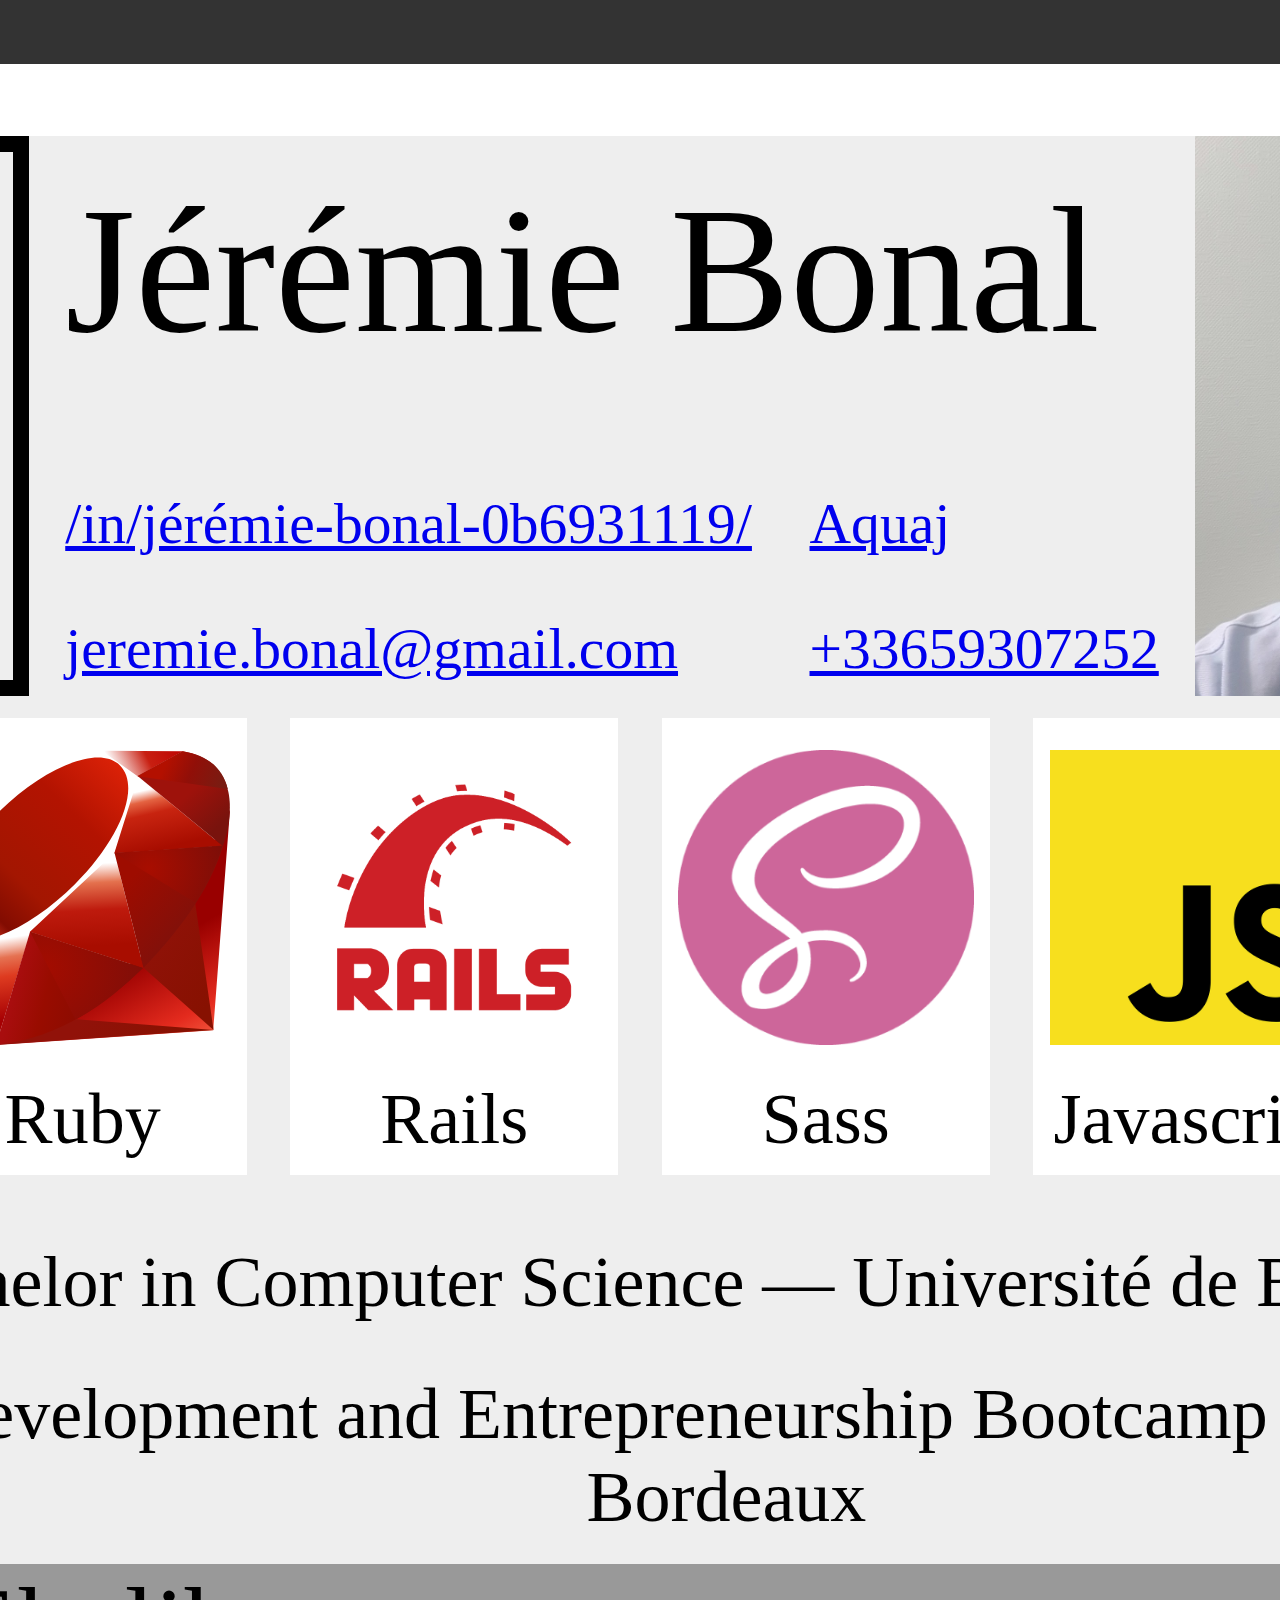
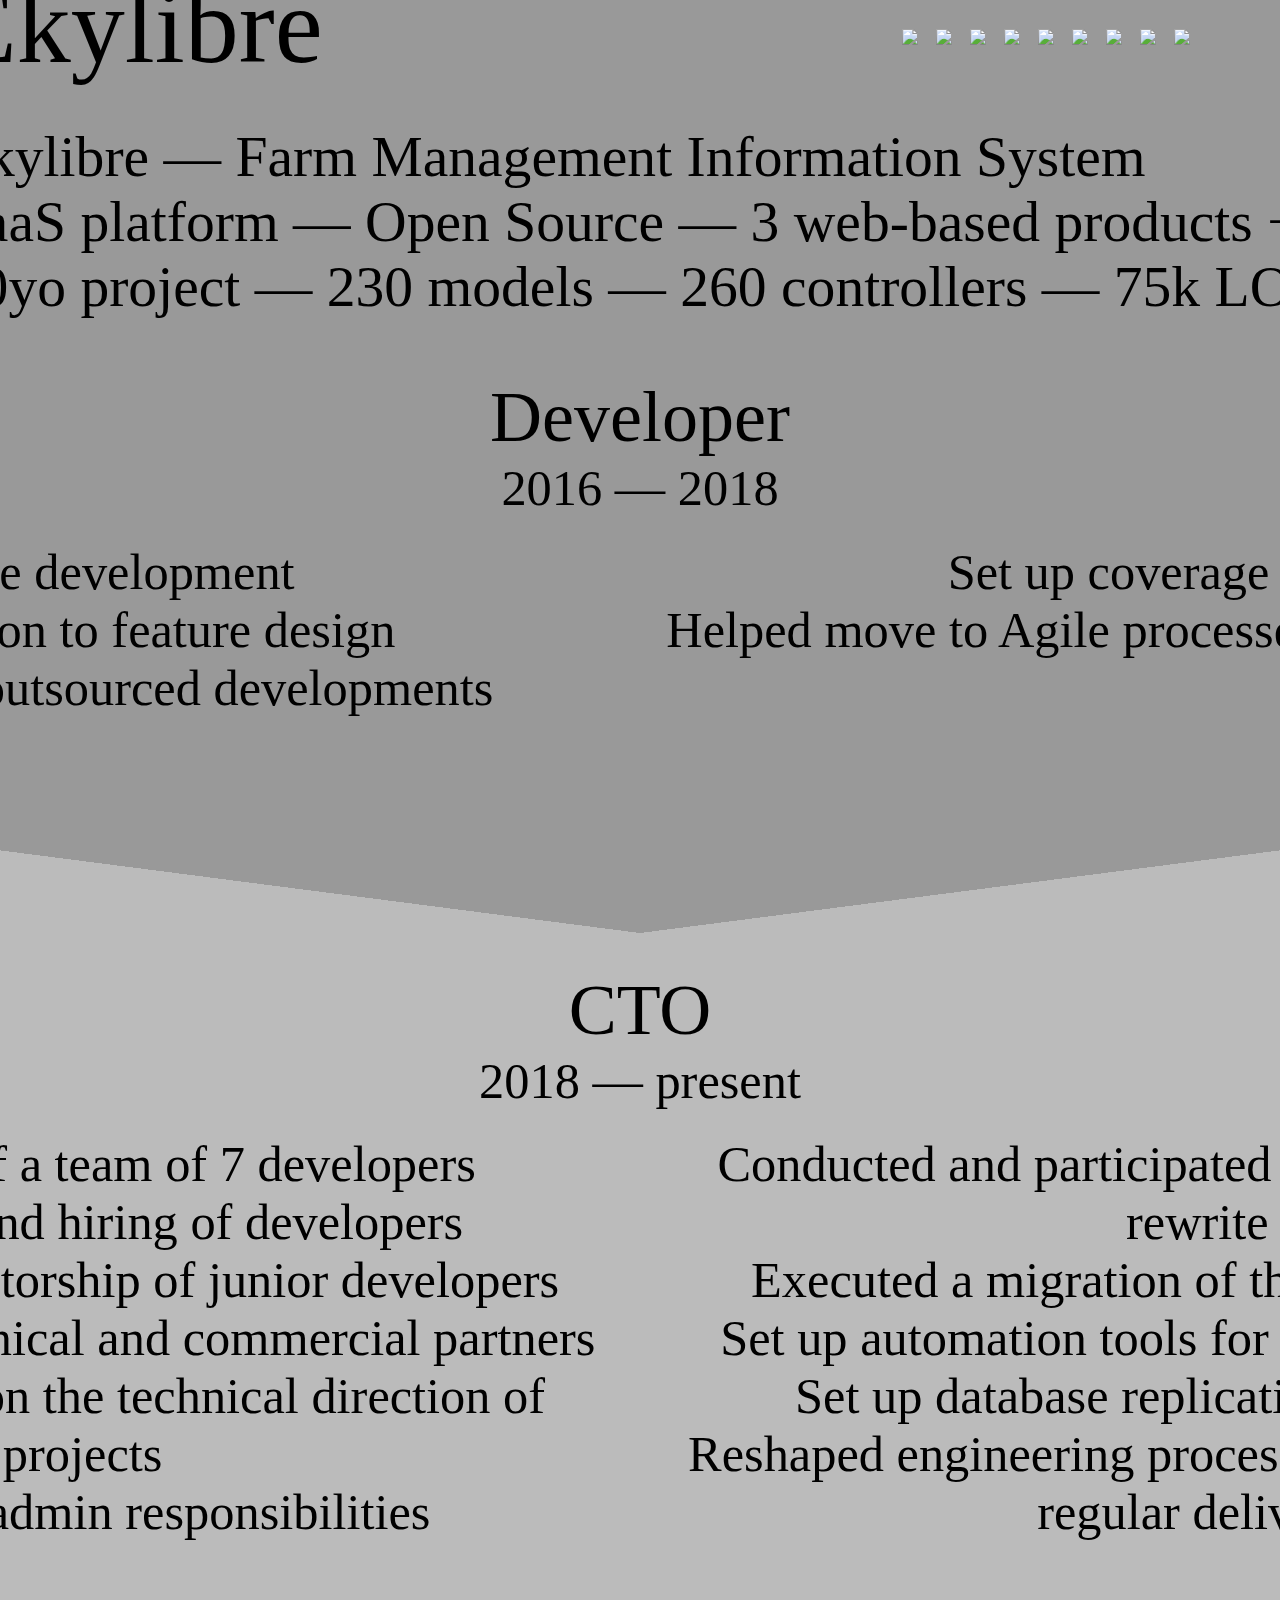
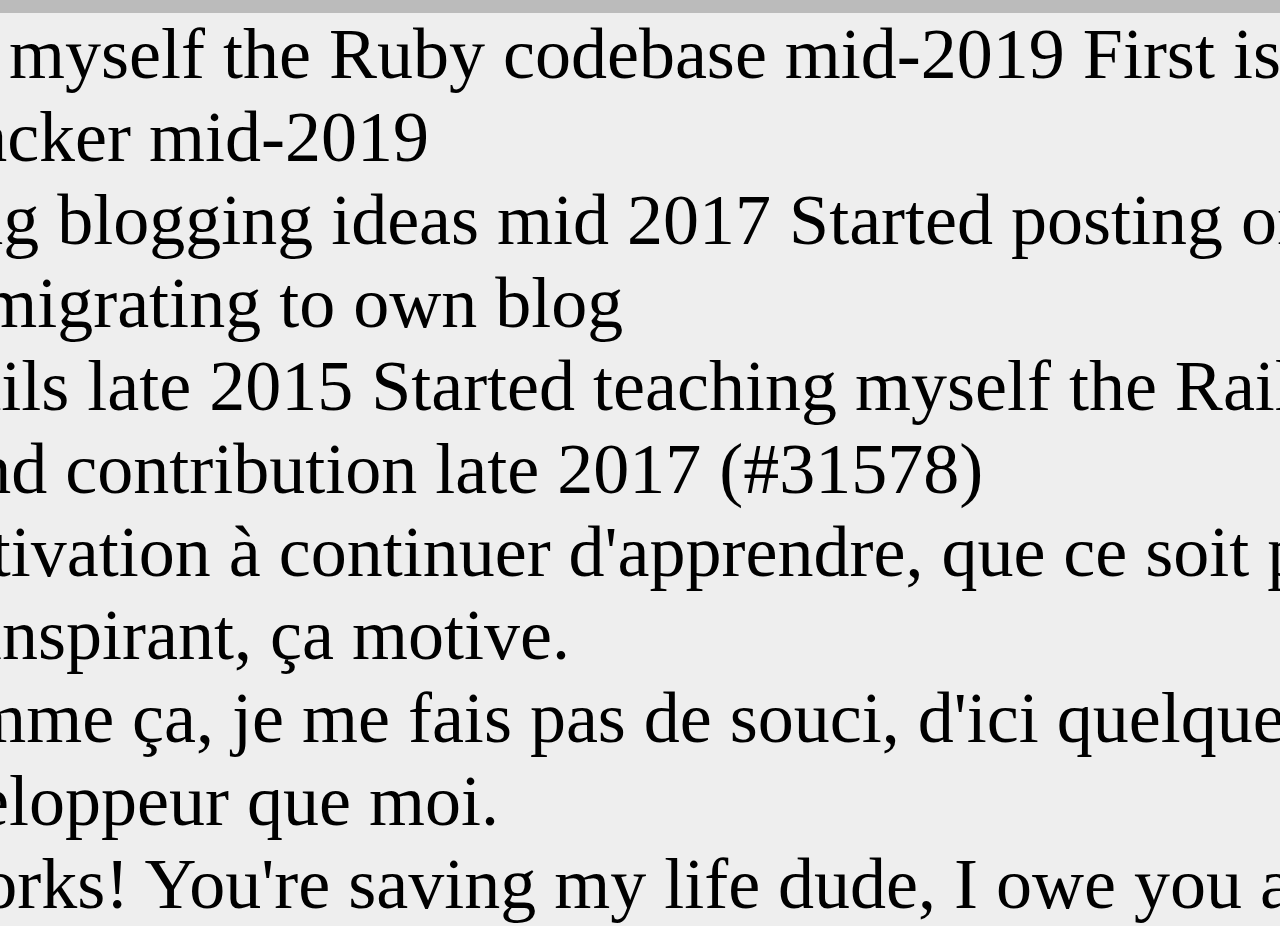
==== out/index.html @ 87ee8213 "Styled jobs some more." ====
<!DOCTYPE html>
<html lang="en">
<head>
  <meta charset="UTF-8">
  <link rel="stylesheet" href="application.css" />
  <link rel="shortcut icon" href="data:image/x-icon;," type="image/x-icon">
  <title>CV — Jérémie Bonal</title>
</head>
<body>
  <div class="identity">
    <div class="identity__name">Jérémie Bonal</div>
    <div class="identity__contact-box">
      <div class="identity__contact identity__contact--linkedin">
        <a href="https://linkedin.com/in/jérémie-bonal-0b6931119/">/in/jérémie-bonal-0b6931119/</a>
      </div>
      <div class="identity__contact identity__contact--github">
        <a href="https://github.com/Aquaj">Aquaj</a>
      </div>
      <div class="identity__contact identity__contact--email">
        <a href="mailto:jeremie.bonal@gmail.com">jeremie.bonal@gmail.com</a>
      </div>
      <div class="identity__contact identity__contact--telephone">
        <a href="tel:+33659307252">+33659307252</a>
      </div>
    </div>
    <ul class="identity__interests">
      Interests:
      <div class="identity__interest-box">
        <li class="identity__interest">Languages</li>
        <li class="identity__interest">Design</li>
        <li class="identity__interest">Philosophy</li>
        <li class="identity__interest">Science</li>
      </div>
    </ul>
    <img src="assets/profile.jpg" class="identity__photo"
                                  alt="Jérémie Bonal's profile picture" />
  </div>

  <div class="technologies">
   <div class="technologies__technology">
     <img class="technologies__technology-image" src="assets/tech/postgresql.svg"
                                      alt="Postgresql logo" />
     <div class="technologies__technology-name">Postgresql</div>
   </div>
   <div class="technologies__technology">
     <img class="technologies__technology-image" src="assets/tech/ruby.svg"
                                      alt="Ruby logo" />
     <div class="technologies__technology-name">Ruby</div>
   </div>
   <div class="technologies__technology">
     <img class="technologies__technology-image" src="assets/tech/rails.webp"
                                      alt="Ruby on Rails logo" />
     <div class="technologies__technology-name">Rails</div>
   </div>
   <div class="technologies__technology">
     <img class="technologies__technology-image" src="assets/tech/sass.png"
                                      alt="Sass logo" />
     <div class="technologies__technology-name">Sass</div>
   </div>
   <div class="technologies__technology">
     <img class="technologies__technology-image" src="assets/tech/js.png"
                                      alt="JS logo" />
     <div class="technologies__technology-name">Javascript</div>
   </div>
   <div class="technologies__technology">
     <img class="technologies__technology-image" src="assets/tech/git.png"
                                      alt="Git logo" />
     <div class="technologies__technology-name">Git</div>
   </div>
  </div>

  <div class="education">
    <div class="education__place">
      <img class="education__picture" src="assets/education/bordeaux1.svg"
                                      alt="Université de Bordeaux logo" />
      <div class="education__diploma">
        Bachelor in Computer Science — Université de Bordeaux 1
      </div>
    </div>
    <div class="education__place">
      <img class="education__picture" src="assets/education/wagon.png"
                                      alt="Le Wagon logo" />
      <div class="education__diploma">
        Web Development and Entrepreneurship Bootcamp — Le Wagon Bordeaux
      </div>
    </div>
  </div>

  <div class="experiences">
    <div class="experience">
      <div class="experience__info">
        <div class="experience__name">Ekylibre</div>
        <div class="experience__technologies">
          <img class="experience__technology-icon" alt="Rails"
            src="assets/tech-icons/rails.png" />
          <img class="experience__technology-icon" alt="Postgresql"
            src="assets/tech-icons/postgresql.png" />
          <img class="experience__technology-icon" alt="Postgis"
            src="assets/tech-icons/postgis.png" />
          <img class="experience__technology-icon" alt="Sass"
            src="assets/tech-icons/sass.png" />
          <img class="experience__technology-icon" alt="Coffeescript"
            src="assets/tech-icons/coffeescript.png" />
          <img class="experience__technology-icon" alt="Leaflet"
            src="assets/tech-icons/leaflet.png" />
          <img class="experience__technology-icon" alt="Git"
            src="assets/tech-icons/git.png" />
          <img class="experience__technology-icon" alt="Ansible"
            src="assets/tech-icons/ansible.png" />
          <img class="experience__technology-icon" alt="Capistrano"
            src="assets/tech-icons/capistrano.png" />
        </div>
        <img class="experience__picture" src="assets/experience/ekylibre.png"
                                         alt="Ekylibre logo" />
        <div class="experience__description">
          Ekylibre — Farm Management Information System<br>
          SaaS platform — Open Source — 3 web-based products + 2 mobile apps<br>
          10yo project — 230 models — 260 controllers — 75k LOC
        </div>
      </div>
      <div class="job">
        <div class="job__title">
          Developer
        </div>
        <div class="job__period">
          2016 — 2018
        </div>
        <div class="job__responsibilities">
          Feature development<br>
          Collaboration to feature design<br>
          Supervision of outsourced developments
        </div>
        <div class="job__results">
          Set up coverage tracking<br>
          Helped move to Agile processes within the company
        </div>
      </div>
      <span class="job__transition"></span>
      <div class="job">
        <div class="job__title">
          CTO
        </div>
        <div class="job__period">
          2018 — present
        </div>
        <div class="job__responsibilities">
          Management of a team of 7 developers<br>
          Interviewing and hiring of developers<br>
          Formation and mentorship of junior developers<br>
          Exchanges with technical and commercial partners<br>
          Decision-making on the technical direction of projects<br>
          DevOps/Sysadmin responsibilities
        </div>
        <div class="job__results">
          Conducted and participated in a full application rewrite<br>
          Executed a migration of the DB architecture<br>
          Set up automation tools for server management<br>
          Set up database replication and backups<br>
          Reshaped engineering processes to ensure fast and regular delivery
        </div>
      </div>
    </div>
  </div>

  <div class="projects">
    <div class="projects__ruby">
      Started teaching myself the Ruby codebase mid-2019
      First issue opened on the Ruby bug tracker mid-2019
    </div>
    <div class="projects__blog">
      Started compiling blogging ideas mid 2017
      Started posting on Medium early 2018
      Currently migrating to own blog
    </div>
    <div class="projects__rails">
      Started using Rails late 2015
      Started teaching myself the Rails codebase late 2016
      First PR and contribution late 2017 (#31578)
    </div>
  </div>

  <div class="testimonials">
    <div class="projects__paul">
      Vraiment, ta motivation à continuer d'apprendre, que ce soit pour le code ou en dehors, c'est inspirant, ça motive.
    </div>
    <div class="projects__sylvain">
      S'il continue comme ça, je me fais pas de souci, d'ici quelques années c'est un meilleur développeur que moi.
    </div>
    <div class="projects__random-slack-dude">
      Thank god, it works! You're saving my life dude, I owe you a beer sometime.
    </div>
  </div>
</body>
</html>
---- out/application.css ----
.identity {
  display: grid;
  grid-template-areas: 'interests name    photo' 'interests contact photo';
  grid-gap: 1em 0.5em;
  grid-template-columns: min-content auto min-content; }
  .identity__name {
    grid-area: name;
    display: flex;
    align-items: center;
    font-size: 2.5em; }
  .identity__interests {
    grid-area: interests;
    display: flex;
    justify-content: center;
    align-items: center;
    flex-direction: column;
    width: 6em;
    margin: 0;
    border: 1rem solid black; }
  .identity__contact-box {
    grid-area: contact;
    display: grid;
    grid-gap: 0.4em 0.8em;
    grid-template-columns: max-content auto; }
  .identity__contact {
    display: flex;
    justify-content: flex-start;
    align-items: center;
    font-size: 0.8em; }
  .identity__photo {
    grid-area: photo;
    object-fit: cover;
    width: 35rem;
    height: 35rem; }

.technologies {
  display: flex; }
  .technologies__technology {
    flex: 1;
    margin: 0.3em;
    background-color: #fff;
    display: flex;
    flex-direction: column;
    justify-content: space-between;
    align-items: center; }
  .technologies__technology-image {
    height: 5em;
    object-fit: contain;
    width: 90%; }
  .technologies__technology-name {
    text-align: center;
    margin-bottom: 0.2em; }

.education__place {
  width: 100%;
  display: flex; }
.education__diploma {
  flex: 1;
  display: flex;
  justify-content: center;
  align-items: center;
  text-align: center; }
.education__picture {
  margin: 0.3em;
  width: 1.8em;
  height: 1.8em; }

.experiences__experience {
  display: flex;
  flex-direction: column; }

.experience {
  background-color: #999; }
  .experience__info {
    display: grid;
    grid-template-areas: "picture name        technologies" "picture description description";
    grid-gap: 0.5em;
    margin: 0.3em; }
  .experience__picture {
    grid-area: picture; }
  .experience__name {
    font-size: 1.5em;
    grid-area: name; }
  .experience__technologies {
    grid-area: technologies; }
  .experience__description {
    font-size: 0.8em;
    grid-area: description; }
  .experience__technology-icon {
    font-size: 0; }

.job {
  padding-bottom: 1em;
  display: grid;
  grid-template-areas: "title            title" "period           period" "responsibilities results";
  grid-template-columns: 50% 50%;
  --tasks-font-size: 0.7em; }
  .job:nth-of-type(2n) {
    background-color: #999;
    padding-bottom: calc(2em/2); }
  .job:nth-of-type(2n+1) {
    padding-top: 2em;
    background-color: #bbb; }
  .job__transition:nth-of-type(2n) {
    --size: 2em;
    display: block;
    position: relative; }
    .job__transition:nth-of-type(2n):before {
      position: absolute;
      left: 0;
      top: 100%;
      width: 50%;
      height: var(--size);
      content: " ";
      background: linear-gradient(to left bottom, #bbb 50%, rgba(0, 0, 0, 0) 50%); }
    .job__transition:nth-of-type(2n):after {
      position: absolute;
      left: 50%;
      top: 100%;
      width: 50%;
      height: var(--size);
      content: " ";
      background: linear-gradient(to right bottom, #bbb 50%, rgba(0, 0, 0, 0) 50%); }
  .job__transition:nth-of-type(2n+1) {
    --size: 2em;
    display: block;
    position: relative; }
    .job__transition:nth-of-type(2n+1):before {
      position: absolute;
      left: 0;
      top: 100%;
      width: 50%;
      height: var(--size);
      content: " ";
      background: linear-gradient(to left bottom, #999 50%, rgba(0, 0, 0, 0) 50%); }
    .job__transition:nth-of-type(2n+1):after {
      position: absolute;
      left: 50%;
      top: 100%;
      width: 50%;
      height: var(--size);
      content: " ";
      background: linear-gradient(to right bottom, #999 50%, rgba(0, 0, 0, 0) 50%); }
  .job__title {
    grid-area: title;
    width: 100%;
    text-align: center;
    padding: 0.5em 0 0 0; }
  .job__period {
    grid-area: period;
    width: 100%;
    text-align: center;
    padding: 0 0 0.5em 0;
    font-size: 0.7em; }
  .job__responsibilities {
    grid-area: responsibilities;
    padding: 0 0.5em;
    text-align: center;
    font-size: var(--tasks-font-size); }
  .job__results {
    grid-area: results;
    padding: 0 0.5em;
    text-align: center;
    font-size: var(--tasks-font-size); }

html {
  background-color: #333;
  display: flex;
  justify-content: center; }

body {
  background: #fff;
  width: 2480px;
  height: 3508px;
  font-size: 72px;
  margin: 4rem;
  padding: 1em;
  box-sizing: border-box;
  display: flex;
  flex-direction: column;
  justify-content: space-between; }

body > * {
  background-color: #eee;
  flex-basis: 20%; }
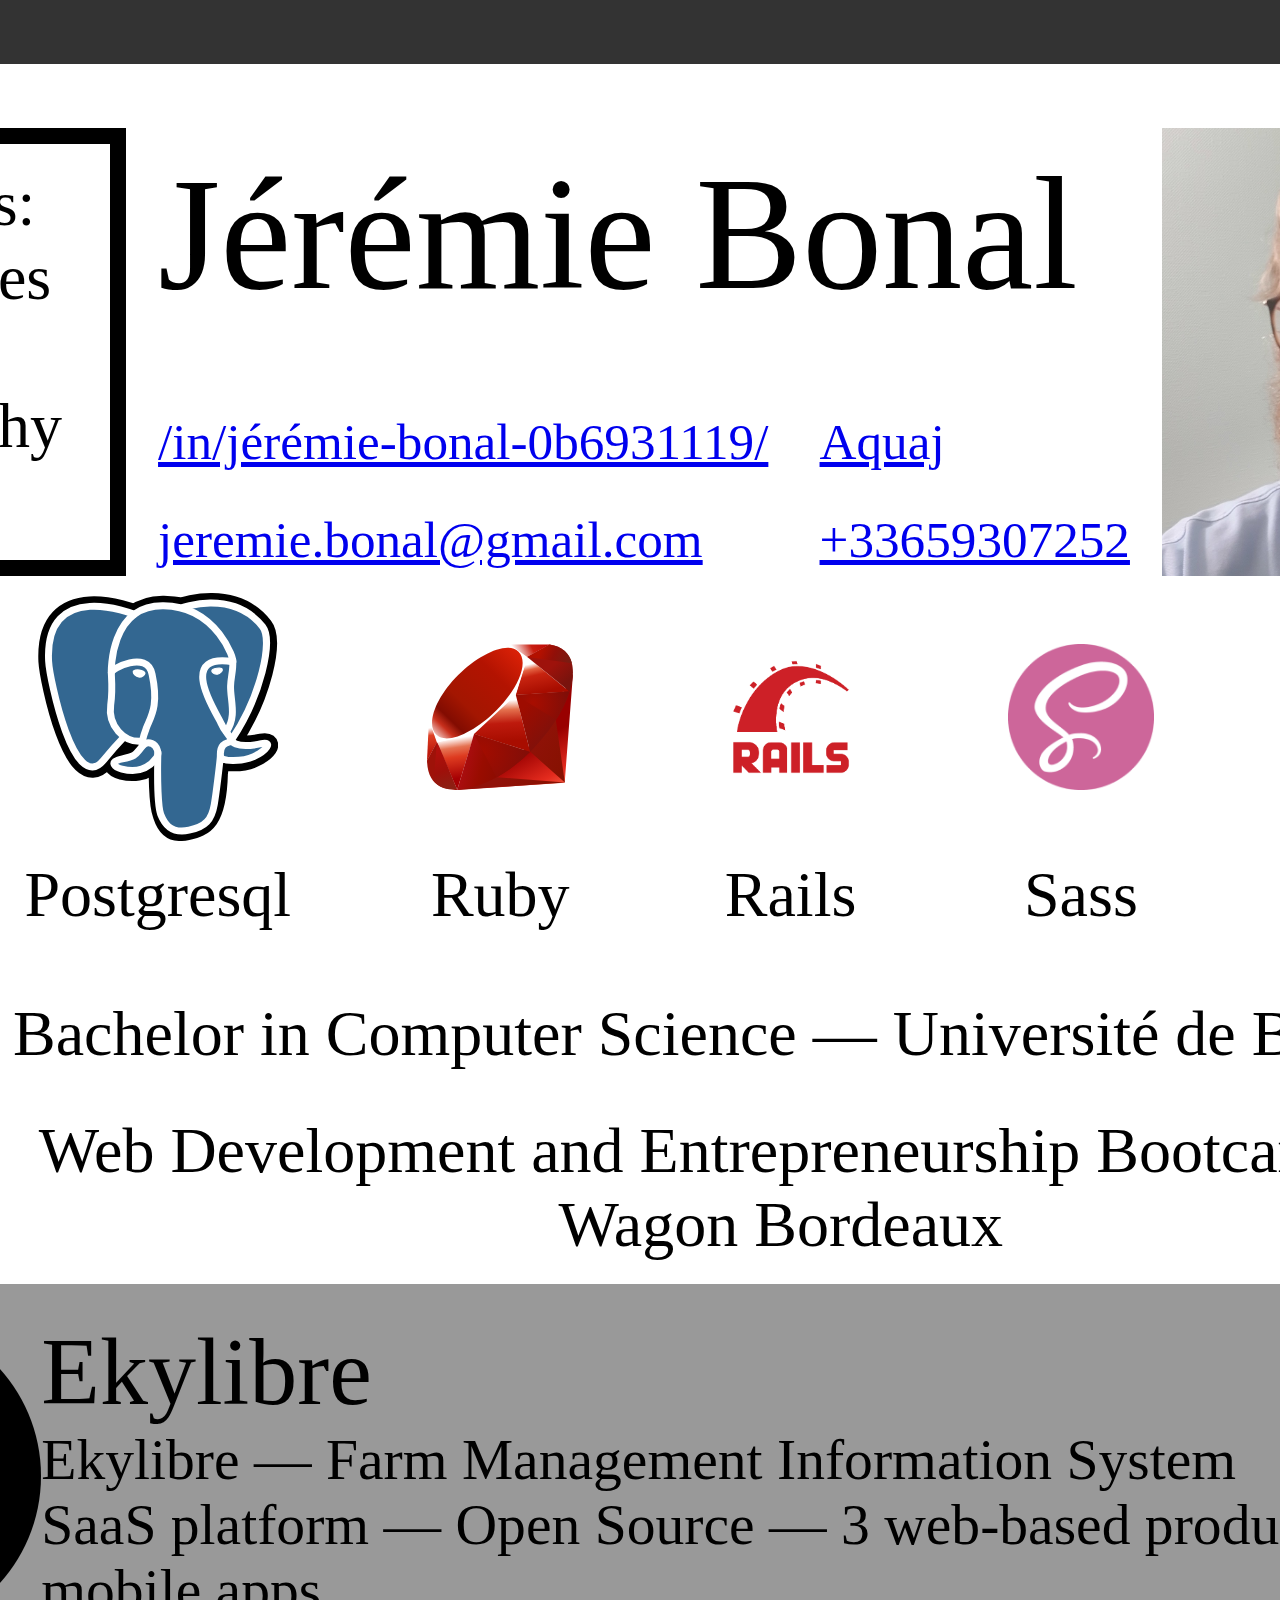
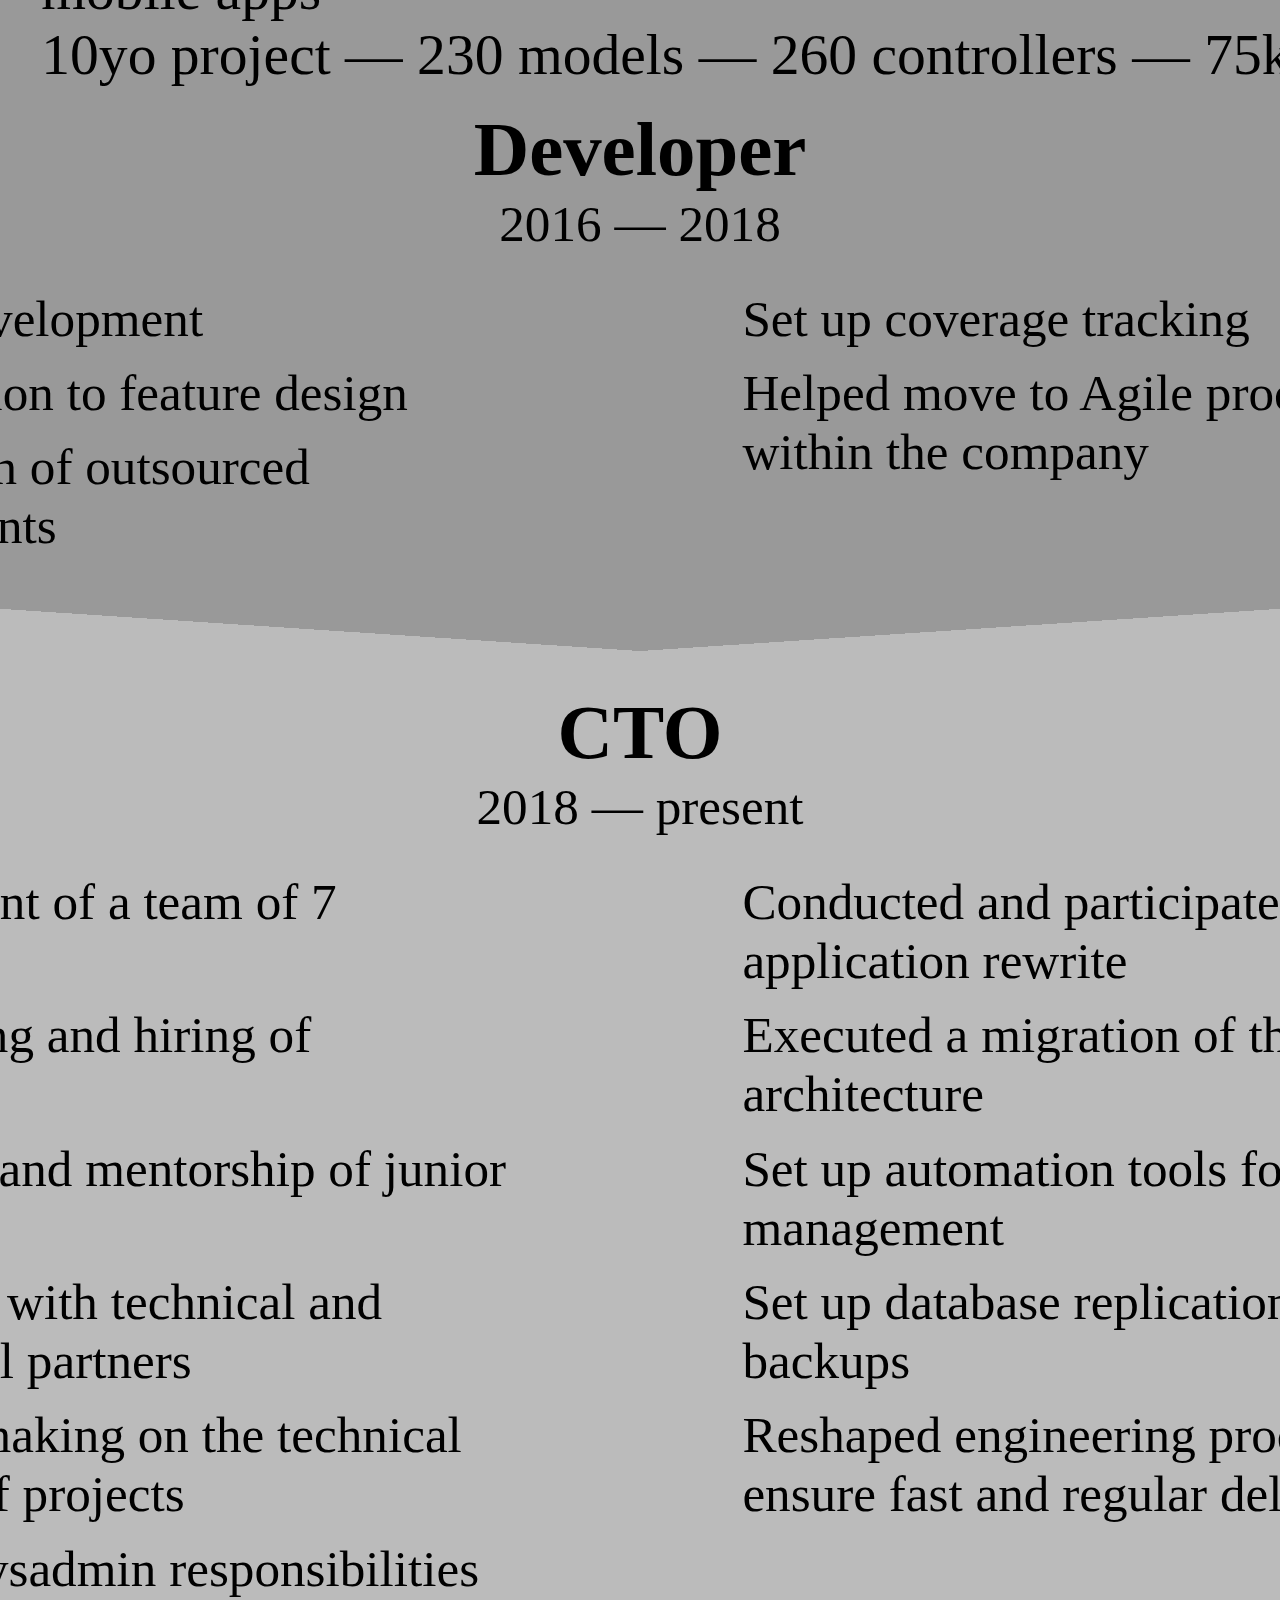
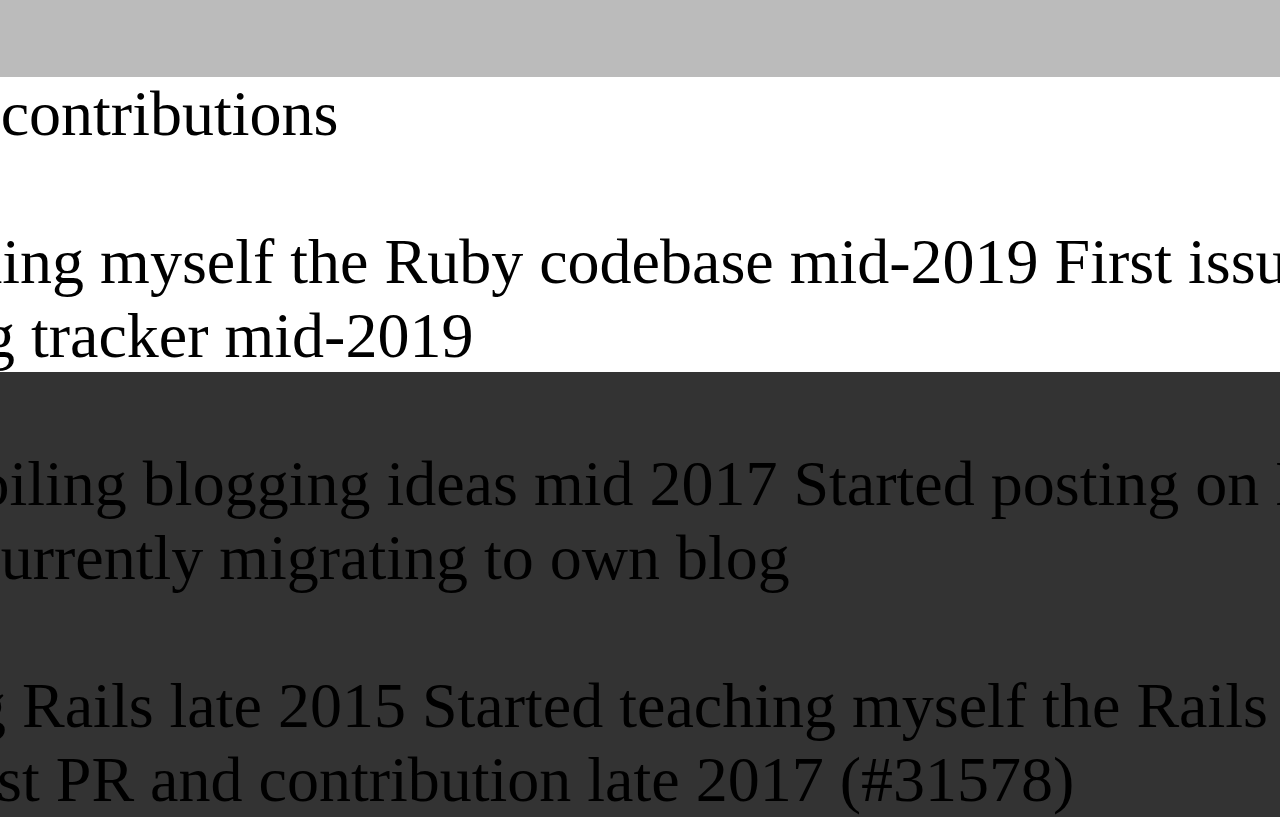
==== commit c41d9cd1: "Adjusted spacing and sizes, homeogeinized where possible." ====
--- a/out/index.html
+++ b/out/index.html
@@ -38,6 +38,11 @@
 
   <div class="technologies">
    <div class="technologies__technology">
+     <img class="technologies__technology-image" src="assets/tech/git.png"
+                                      alt="Git logo" />
+     <div class="technologies__technology-name">Git</div>
+   </div>
+   <div class="technologies__technology">
      <img class="technologies__technology-image" src="assets/tech/postgresql.svg"
                                       alt="Postgresql logo" />
      <div class="technologies__technology-name">Postgresql</div>
@@ -61,11 +66,6 @@
      <img class="technologies__technology-image" src="assets/tech/js.png"
                                       alt="JS logo" />
      <div class="technologies__technology-name">Javascript</div>
-   </div>
-   <div class="technologies__technology">
-     <img class="technologies__technology-image" src="assets/tech/git.png"
-                                      alt="Git logo" />
-     <div class="technologies__technology-name">Git</div>
    </div>
   </div>
 
@@ -119,20 +119,20 @@
         </div>
       </div>
       <div class="job">
-        <div class="job__title">
+        <div class="job__title job__title--no-transition">
           Developer
         </div>
         <div class="job__period">
           2016 — 2018
         </div>
         <div class="job__responsibilities">
-          Feature development<br>
-          Collaboration to feature design<br>
-          Supervision of outsourced developments
+          <span class="job__fact">Feature development</span>
+          <span class="job__fact">Collaboration to feature design</span>
+          <span class="job__fact">Supervision of outsourced developments</span>
         </div>
         <div class="job__results">
-          Set up coverage tracking<br>
-          Helped move to Agile processes within the company
+          <span class="job__fact">Set up coverage tracking</span>
+          <span class="job__fact">Helped move to Agile processes within the company</span>
         </div>
       </div>
       <span class="job__transition"></span>
@@ -144,51 +144,61 @@
           2018 — present
         </div>
         <div class="job__responsibilities">
-          Management of a team of 7 developers<br>
-          Interviewing and hiring of developers<br>
-          Formation and mentorship of junior developers<br>
-          Exchanges with technical and commercial partners<br>
-          Decision-making on the technical direction of projects<br>
-          DevOps/Sysadmin responsibilities
+          <span class="job__fact">Management of a team of 7 developers</span>
+          <span class="job__fact">Interviewing and hiring of developers</span>
+          <span class="job__fact">Formation and mentorship of junior developers</span>
+          <span class="job__fact">Exchanges with technical and commercial partners</span>
+          <span class="job__fact">Decision-making on the technical direction of projects</span>
+          <span class="job__fact">DevOps/Sysadmin responsibilities</span>
         </div>
         <div class="job__results">
-          Conducted and participated in a full application rewrite<br>
-          Executed a migration of the DB architecture<br>
-          Set up automation tools for server management<br>
-          Set up database replication and backups<br>
-          Reshaped engineering processes to ensure fast and regular delivery
+          <span class="job__fact">Conducted and participated in a full application rewrite</span>
+          <span class="job__fact">Executed a migration of the DB architecture</span>
+          <span class="job__fact">Set up automation tools for server management</span>
+          <span class="job__fact">Set up database replication and backups</span>
+          <span class="job__fact">Reshaped engineering processes to ensure fast and regular delivery</span>
         </div>
       </div>
     </div>
   </div>
 
   <div class="projects">
-    <div class="projects__ruby">
-      Started teaching myself the Ruby codebase mid-2019
-      First issue opened on the Ruby bug tracker mid-2019
-    </div>
-    <div class="projects__blog">
-      Started compiling blogging ideas mid 2017
-      Started posting on Medium early 2018
-      Currently migrating to own blog
-    </div>
-    <div class="projects__rails">
-      Started using Rails late 2015
-      Started teaching myself the Rails codebase late 2016
-      First PR and contribution late 2017 (#31578)
-    </div>
-  </div>
-
-  <div class="testimonials">
-    <div class="projects__paul">
-      Vraiment, ta motivation à continuer d'apprendre, que ce soit pour le code ou en dehors, c'est inspirant, ça motive.
-    </div>
-    <div class="projects__sylvain">
-      S'il continue comme ça, je me fais pas de souci, d'ici quelques années c'est un meilleur développeur que moi.
-    </div>
-    <div class="projects__random-slack-dude">
-      Thank god, it works! You're saving my life dude, I owe you a beer sometime.
-    </div>
-  </div>
+    <div class="title">Projects and contributions</div>
+    <div class="project">
+      <div class="project__name">Ruby</div>
+        <div class="project_description">
+        Started teaching myself the Ruby codebase mid-2019
+        First issue opened on the Ruby bug tracker mid-2019
+      </div>
+    </div>
+    <div class="projects">
+      <div class="project__name">Blog</div>
+      <div class="project_description">
+        Started compiling blogging ideas mid 2017
+        Started posting on Medium early 2018
+        Currently migrating to own blog
+      </div>
+    </div>
+    <div class="projects">
+      <div class="project__name">Rails</div>
+      <div class="project_description">
+        Started using Rails late 2015
+        Started teaching myself the Rails codebase late 2016
+        First PR and contribution late 2017 (#31578)
+      </div>
+    </div>
+  </div>
+
+  <!-- <div class="testimonials"> -->
+  <!--   <div class="testimonial"> -->
+  <!--     Vraiment, ta motivation à continuer d'apprendre, que ce soit pour le code ou en dehors, c'est inspirant, ça motive. -->
+  <!--   </div> -->
+  <!--   <div class="testimonial"> -->
+  <!--     S'il continue comme ça, je me fais pas de souci, d'ici quelques années c'est un meilleur développeur que moi. -->
+  <!--   </div> -->
+  <!--   <div class="testimonial"> -->
+  <!--     Thank god, it works! You're saving my life dude, I owe you a beer sometime. -->
+  <!--   </div> -->
+  <!-- </div> -->
 </body>
 </html>
--- a/out/application.css
+++ b/out/application.css
@@ -28,28 +28,28 @@
     align-items: center;
     font-size: 0.8em; }
   .identity__photo {
+    --size: 7em;
     grid-area: photo;
     object-fit: cover;
-    width: 35rem;
-    height: 35rem; }
+    width: var(--size);
+    height: var(--size); }
 
 .technologies {
   display: flex; }
   .technologies__technology {
     flex: 1;
-    margin: 0.3em;
-    background-color: #fff;
+    margin: 0.2em 1em;
     display: flex;
     flex-direction: column;
     justify-content: space-between;
     align-items: center; }
   .technologies__technology-image {
-    height: 5em;
+    height: 4em;
     object-fit: contain;
     width: 90%; }
   .technologies__technology-name {
     text-align: center;
-    margin-bottom: 0.2em; }
+    margin: 0.2em 0; }
 
 .education__place {
   width: 100%;
@@ -63,7 +63,8 @@
 .education__picture {
   margin: 0.3em;
   width: 1.8em;
-  height: 1.8em; }
+  height: 1.8em;
+  padding: 0 1em; }
 
 .experiences__experience {
   display: flex;
@@ -72,19 +73,25 @@
 .experience {
   background-color: #999; }
   .experience__info {
+    padding: 0.5em;
+    padding-bottom: 0em;
     display: grid;
     grid-template-areas: "picture name        technologies" "picture description description";
-    grid-gap: 0.5em;
     margin: 0.3em; }
   .experience__picture {
     grid-area: picture; }
   .experience__name {
     font-size: 1.5em;
-    grid-area: name; }
+    grid-area: name;
+    display: flex;
+    align-items: center; }
   .experience__technologies {
-    grid-area: technologies; }
+    grid-area: technologies;
+    display: flex;
+    justify-content: flex-end;
+    align-items: center; }
   .experience__description {
-    font-size: 0.8em;
+    font-size: 0.9em;
     grid-area: description; }
   .experience__technology-icon {
     font-size: 0; }
@@ -93,16 +100,15 @@
   padding-bottom: 1em;
   display: grid;
   grid-template-areas: "title            title" "period           period" "responsibilities results";
-  grid-template-columns: 50% 50%;
-  --tasks-font-size: 0.7em; }
+  grid-template-columns: 50% 50%; }
   .job:nth-of-type(2n) {
     background-color: #999;
-    padding-bottom: calc(2em/2); }
+    padding-bottom: calc(1em/4); }
   .job:nth-of-type(2n+1) {
-    padding-top: 2em;
+    padding-top: 1em;
     background-color: #bbb; }
   .job__transition:nth-of-type(2n) {
-    --size: 2em;
+    --size: 1em;
     display: block;
     position: relative; }
     .job__transition:nth-of-type(2n):before {
@@ -122,7 +128,7 @@
       content: " ";
       background: linear-gradient(to right bottom, #bbb 50%, rgba(0, 0, 0, 0) 50%); }
   .job__transition:nth-of-type(2n+1) {
-    --size: 2em;
+    --size: 1em;
     display: block;
     position: relative; }
     .job__transition:nth-of-type(2n+1):before {
@@ -145,23 +151,31 @@
     grid-area: title;
     width: 100%;
     text-align: center;
-    padding: 0.5em 0 0 0; }
+    padding: 0.5em 0 0 0;
+    font-size: 1.2em;
+    font-weight: bold; }
+    .job__title--no-transition {
+      padding: 0; }
   .job__period {
     grid-area: period;
     width: 100%;
     text-align: center;
-    padding: 0 0 0.5em 0;
-    font-size: 0.7em; }
+    padding: 0 0 0.7em 0;
+    font-size: 0.8em; }
   .job__responsibilities {
     grid-area: responsibilities;
-    padding: 0 0.5em;
-    text-align: center;
-    font-size: var(--tasks-font-size); }
+    display: flex;
+    flex-direction: column;
+    padding: 0 2em;
+    font-size: 0.8em; }
   .job__results {
     grid-area: results;
-    padding: 0 0.5em;
-    text-align: center;
-    font-size: var(--tasks-font-size); }
+    display: flex;
+    flex-direction: column;
+    padding: 0 2em;
+    font-size: 0.8em; }
+  .job__fact {
+    margin-bottom: 0.3em; }
 
 html {
   background-color: #333;
@@ -172,14 +186,10 @@
   background: #fff;
   width: 2480px;
   height: 3508px;
-  font-size: 72px;
+  font-size: 64px;
   margin: 4rem;
   padding: 1em;
   box-sizing: border-box;
   display: flex;
   flex-direction: column;
   justify-content: space-between; }
-
-body > * {
-  background-color: #eee;
-  flex-basis: 20%; }
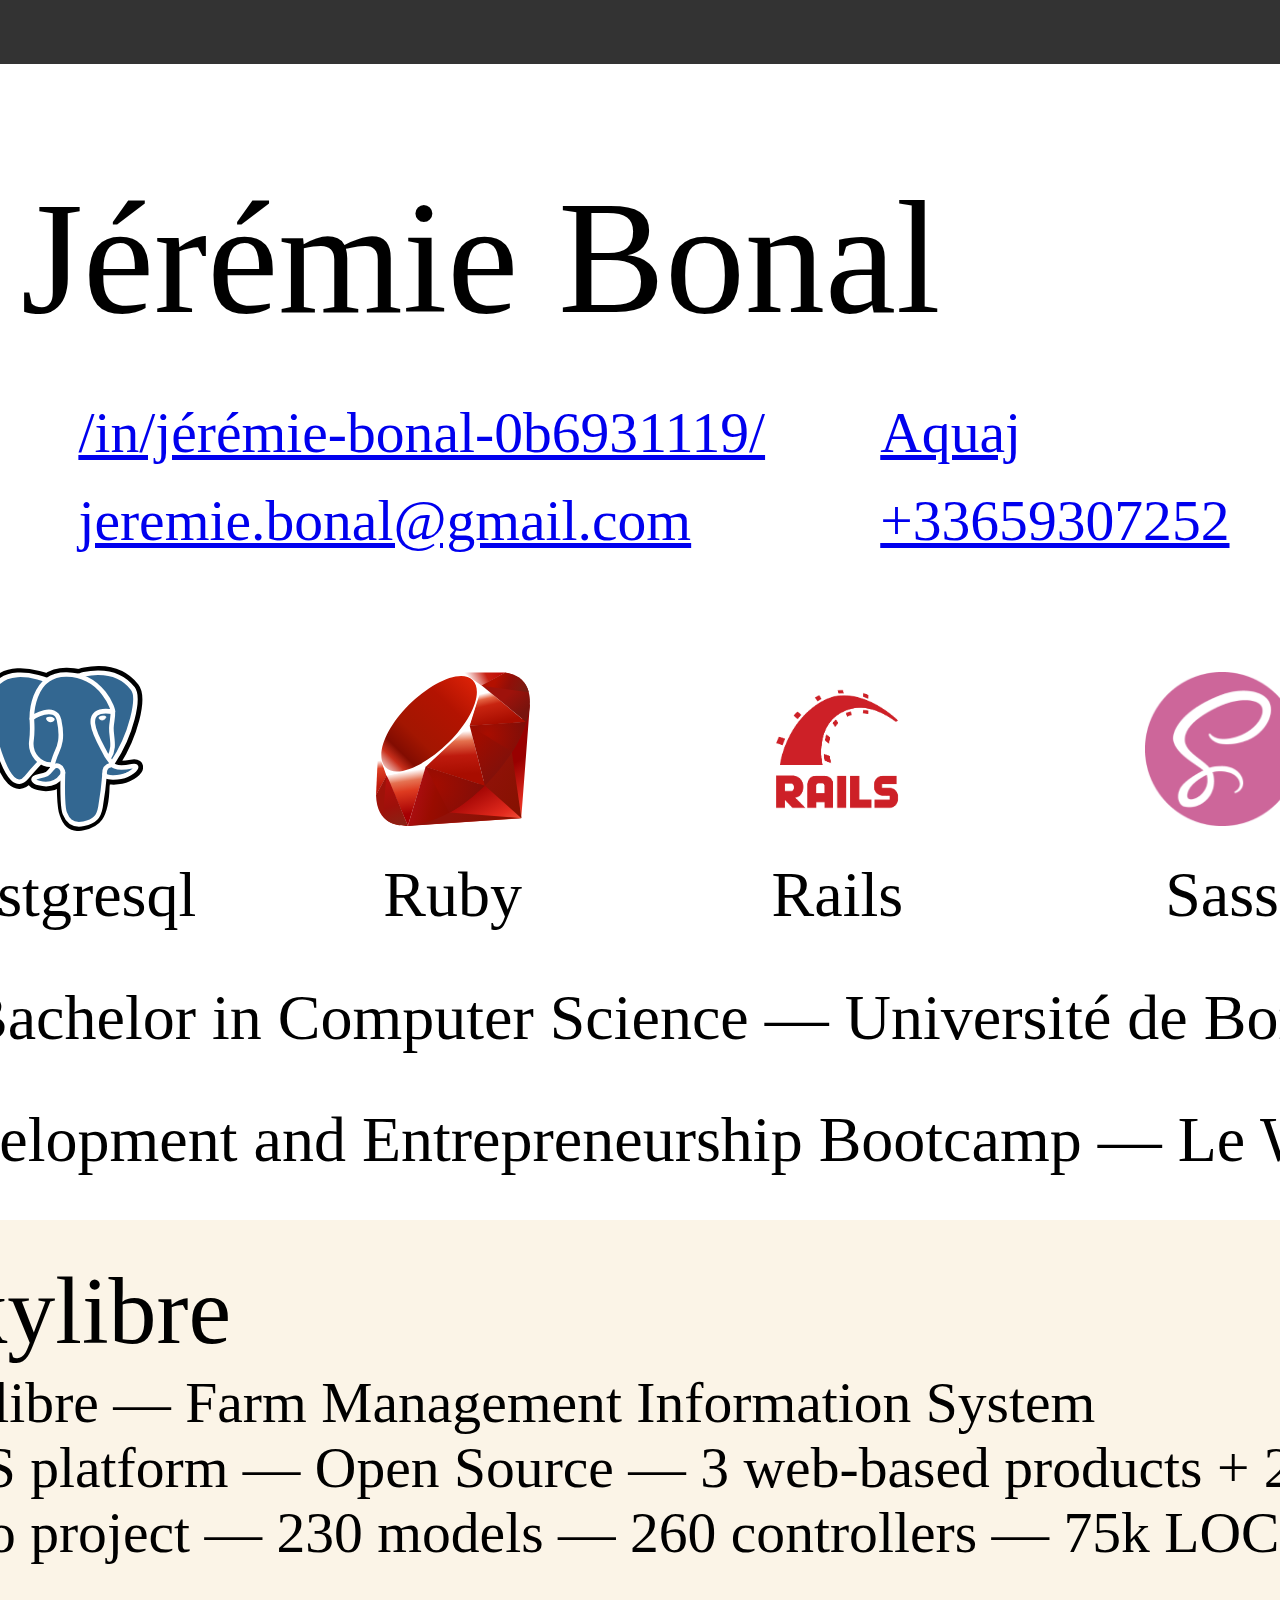
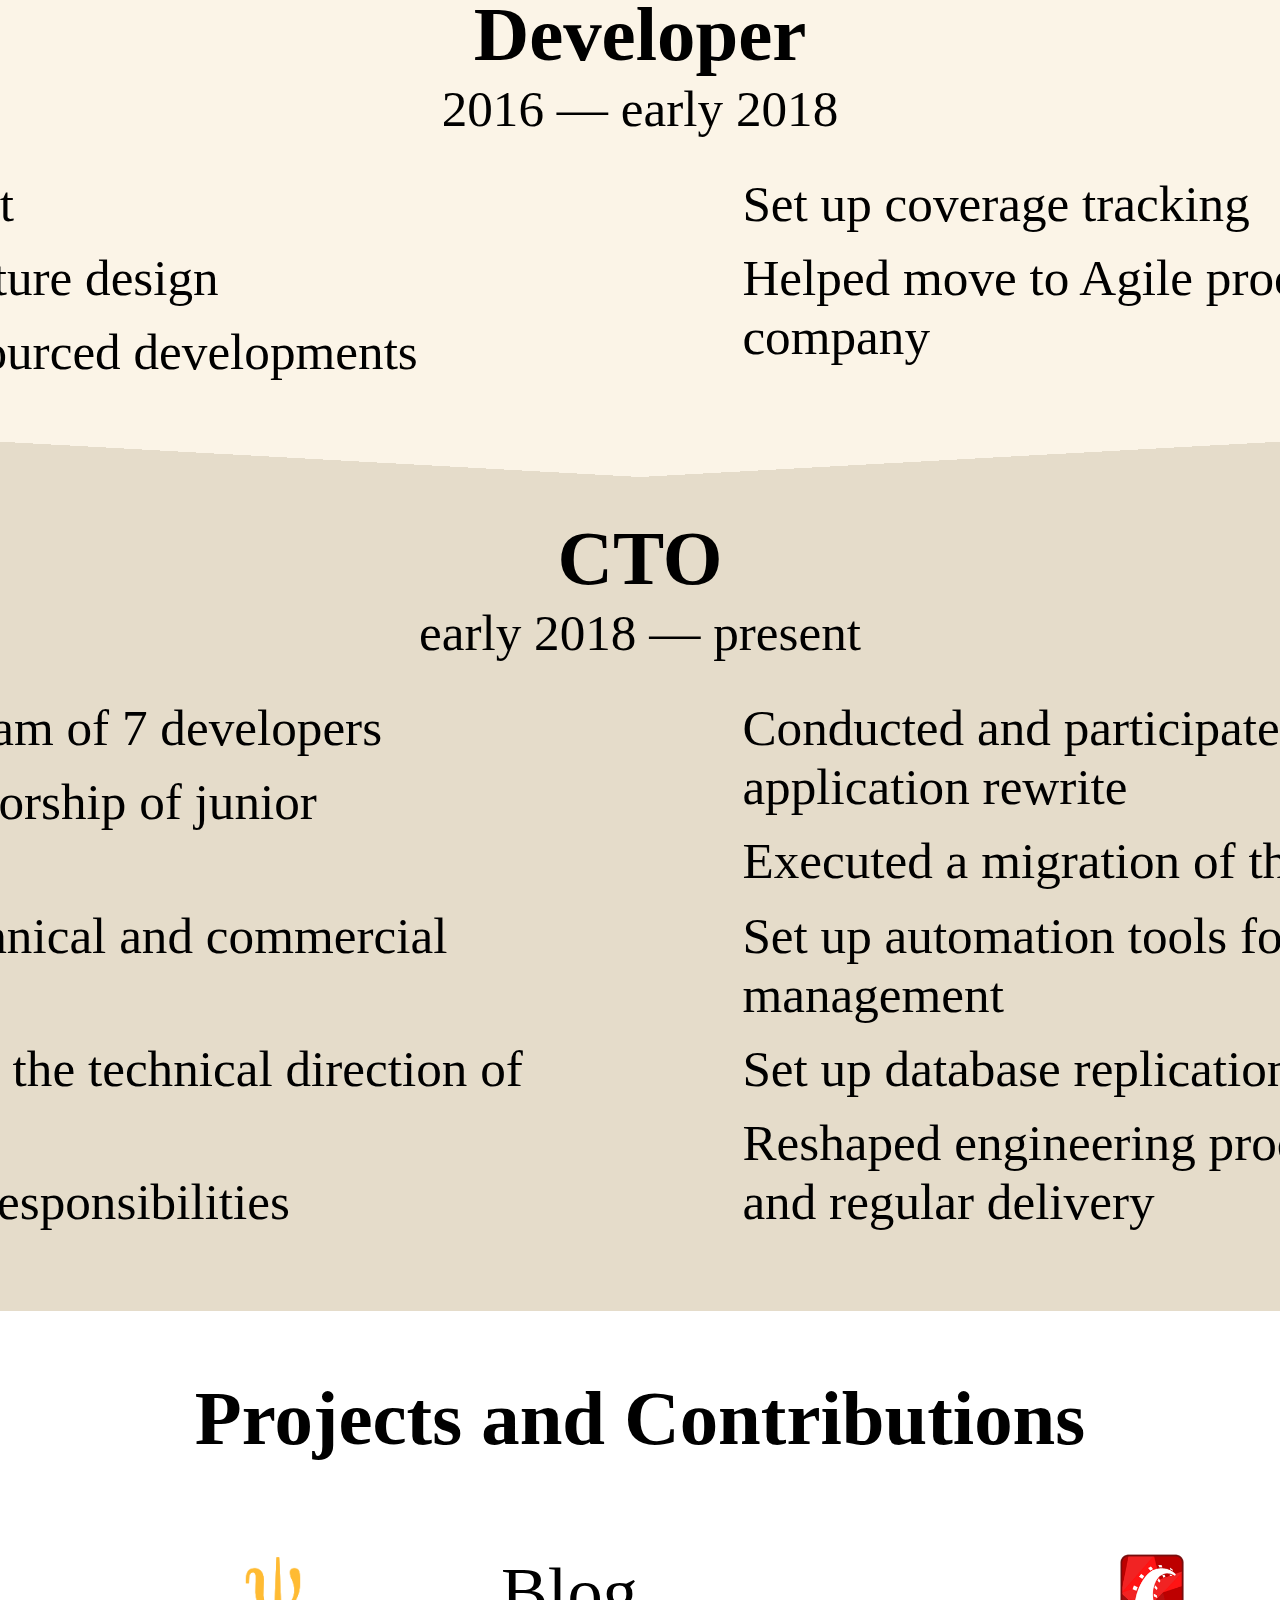
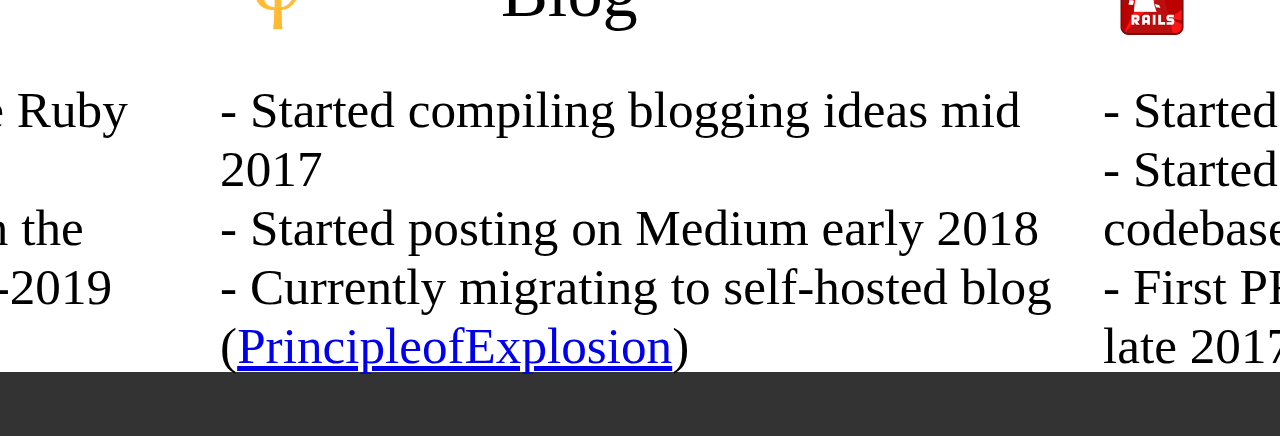
==== commit 3c2d6686: "Shaped it all up as I styled projects." ====
--- a/out/index.html
+++ b/out/index.html
@@ -10,28 +10,27 @@
   <div class="identity">
     <div class="identity__name">Jérémie Bonal</div>
     <div class="identity__contact-box">
-      <div class="identity__contact identity__contact--linkedin">
-        <a href="https://linkedin.com/in/jérémie-bonal-0b6931119/">/in/jérémie-bonal-0b6931119/</a>
-      </div>
-      <div class="identity__contact identity__contact--github">
-        <a href="https://github.com/Aquaj">Aquaj</a>
-      </div>
-      <div class="identity__contact identity__contact--email">
-        <a href="mailto:jeremie.bonal@gmail.com">jeremie.bonal@gmail.com</a>
-      </div>
-      <div class="identity__contact identity__contact--telephone">
-        <a href="tel:+33659307252">+33659307252</a>
-      </div>
-    </div>
-    <ul class="identity__interests">
-      Interests:
-      <div class="identity__interest-box">
+      <a href="https://linkedin.com/in/jérémie-bonal-0b6931119/" class="identity__contact">
+        /in/jérémie-bonal-0b6931119/
+      </a>
+      <a href="https://github.com/Aquaj" class="identity__contact">Aquaj</a>
+      <a href="mailto:jeremie.bonal@gmail.com" class="identity__contact">
+        jeremie.bonal@gmail.com
+      </a>
+    <a href="tel:+33659307252" class="identity__contact">
+      +33659307252
+    </a>
+    </div>
+    <div class="identity__interests">
+      Interests include:
+      <ul class="identity__interest-box">
         <li class="identity__interest">Languages</li>
         <li class="identity__interest">Design</li>
         <li class="identity__interest">Philosophy</li>
         <li class="identity__interest">Science</li>
-      </div>
-    </ul>
+        <li class="identity__interest">Cooking</li>
+      </ul>
+    </div>
     <img src="assets/profile.jpg" class="identity__photo"
                                   alt="Jérémie Bonal's profile picture" />
   </div>
@@ -123,7 +122,7 @@
           Developer
         </div>
         <div class="job__period">
-          2016 — 2018
+          2016 — early 2018
         </div>
         <div class="job__responsibilities">
           <span class="job__fact">Feature development</span>
@@ -141,11 +140,10 @@
           CTO
         </div>
         <div class="job__period">
-          2018 — present
+          early 2018 — present
         </div>
         <div class="job__responsibilities">
           <span class="job__fact">Management of a team of 7 developers</span>
-          <span class="job__fact">Interviewing and hiring of developers</span>
           <span class="job__fact">Formation and mentorship of junior developers</span>
           <span class="job__fact">Exchanges with technical and commercial partners</span>
           <span class="job__fact">Decision-making on the technical direction of projects</span>
@@ -163,29 +161,32 @@
   </div>
 
   <div class="projects">
-    <div class="title">Projects and contributions</div>
+    <div class="projects__title">Projects and Contributions</div>
     <div class="project">
+       <img class="project__picture" src="assets/projects/ruby.svg"
+                                     alt="Ruby logo" />
       <div class="project__name">Ruby</div>
-        <div class="project_description">
-        Started teaching myself the Ruby codebase mid-2019
-        First issue opened on the Ruby bug tracker mid-2019
-      </div>
-    </div>
-    <div class="projects">
+      <span class="project__fact">- Started exploring the Ruby codebase mid-2019</span>
+      <span class="project__fact">- First issue opened on the Ruby bug tracker mid-2019
+             (<a href="https://bugs.ruby-lang.org/issues/15991">#15991</a>)</span>
+    </div>
+    <div class="project">
+       <img class="project__picture" src="assets/projects/principleofexplosion.png"
+                                     alt="Principle of Explosion logo" />
       <div class="project__name">Blog</div>
-      <div class="project_description">
-        Started compiling blogging ideas mid 2017
-        Started posting on Medium early 2018
-        Currently migrating to own blog
-      </div>
-    </div>
-    <div class="projects">
-      <div class="project__name">Rails</div>
-      <div class="project_description">
-        Started using Rails late 2015
-        Started teaching myself the Rails codebase late 2016
-        First PR and contribution late 2017 (#31578)
-      </div>
+      <span class="project__fact">- Started compiling blogging ideas mid 2017</span>
+      <span class="project__fact">- Started posting on Medium early 2018</span>
+      <span class="project__fact">- Currently migrating to self-hosted blog
+        (<a href="https://principleofexplosion.com">PrincipleofExplosion</a>)</span>
+    </div>
+    <div class="project">
+       <img class="project__picture" src="assets/projects/rails.png"
+                                     alt="Ruby on Rails logo" />
+       <div class="project__name">Rails</div>
+       <span class="project__fact">- Started using Rails late 2015</span>
+       <span class="project__fact">- Started exploring the Rails codebase late 2016</span>
+       <span class="project__fact">- First PR and contribution late 2017
+             (<a href="https://github.com/rails/rails/pull/31578">#31578</a>)</span>
     </div>
   </div>
 
--- a/out/application.css
+++ b/out/application.css
@@ -1,7 +1,6 @@
 .identity {
   display: grid;
   grid-template-areas: 'interests name    photo' 'interests contact photo';
-  grid-gap: 1em 0.5em;
   grid-template-columns: min-content auto min-content; }
   .identity__name {
     grid-area: name;
@@ -12,23 +11,30 @@
     grid-area: interests;
     display: flex;
     justify-content: center;
-    align-items: center;
-    flex-direction: column;
-    width: 6em;
-    margin: 0;
-    border: 1rem solid black; }
+    flex-direction: column;
+    font-size: 0.9em;
+    color: #333;
+    padding: 0.6em;
+    padding-bottom: 0;
+    width: 7em;
+    margin-right: 1em;
+    border: 0.1em dotted black; }
+  .identity__interest-box {
+    margin-top: 0.2em;
+    padding-left: 1em; }
   .identity__contact-box {
     grid-area: contact;
     display: grid;
-    grid-gap: 0.4em 0.8em;
-    grid-template-columns: max-content auto; }
+    grid-template-columns: max-content auto;
+    align-content: flex-start; }
   .identity__contact {
     display: flex;
     justify-content: flex-start;
     align-items: center;
-    font-size: 0.8em; }
+    padding: 0.2em 1em;
+    font-size: 0.9em; }
   .identity__photo {
-    --size: 7em;
+    --size: 8em;
     grid-area: photo;
     object-fit: cover;
     width: var(--size);
@@ -44,34 +50,37 @@
     justify-content: space-between;
     align-items: center; }
   .technologies__technology-image {
-    height: 4em;
+    height: 3em;
     object-fit: contain;
-    width: 90%; }
+    width: 60%; }
   .technologies__technology-name {
     text-align: center;
     margin: 0.2em 0; }
 
 .education__place {
   width: 100%;
-  display: flex; }
+  display: flex;
+  justify-content: center;
+  align-items: center; }
 .education__diploma {
-  flex: 1;
   display: flex;
   justify-content: center;
   align-items: center;
-  text-align: center; }
+  text-align: center;
+  line-height: 1.5em; }
 .education__picture {
-  margin: 0.3em;
-  width: 1.8em;
-  height: 1.8em;
-  padding: 0 1em; }
+  --size: 1.5em;
+  margin: 0.2em;
+  width: var(--size);
+  height: var(--size);
+  padding: 0 0.5em; }
 
 .experiences__experience {
   display: flex;
   flex-direction: column; }
 
 .experience {
-  background-color: #999; }
+  background-color: #fbf4e7; }
   .experience__info {
     padding: 0.5em;
     padding-bottom: 0em;
@@ -79,7 +88,10 @@
     grid-template-areas: "picture name        technologies" "picture description description";
     margin: 0.3em; }
   .experience__picture {
-    grid-area: picture; }
+    --size: 90%;
+    grid-area: picture;
+    margin: auto;
+    height: var(--size); }
   .experience__name {
     font-size: 1.5em;
     grid-area: name;
@@ -102,11 +114,11 @@
   grid-template-areas: "title            title" "period           period" "responsibilities results";
   grid-template-columns: 50% 50%; }
   .job:nth-of-type(2n) {
-    background-color: #999;
+    background-color: #fbf4e7;
     padding-bottom: calc(1em/4); }
   .job:nth-of-type(2n+1) {
     padding-top: 1em;
-    background-color: #bbb; }
+    background-color: #E5DCCA; }
   .job__transition:nth-of-type(2n) {
     --size: 1em;
     display: block;
@@ -118,7 +130,7 @@
       width: 50%;
       height: var(--size);
       content: " ";
-      background: linear-gradient(to left bottom, #bbb 50%, rgba(0, 0, 0, 0) 50%); }
+      background: linear-gradient(to left bottom, #E5DCCA 50%, rgba(0, 0, 0, 0) 50%); }
     .job__transition:nth-of-type(2n):after {
       position: absolute;
       left: 50%;
@@ -126,7 +138,7 @@
       width: 50%;
       height: var(--size);
       content: " ";
-      background: linear-gradient(to right bottom, #bbb 50%, rgba(0, 0, 0, 0) 50%); }
+      background: linear-gradient(to right bottom, #E5DCCA 50%, rgba(0, 0, 0, 0) 50%); }
   .job__transition:nth-of-type(2n+1) {
     --size: 1em;
     display: block;
@@ -138,7 +150,7 @@
       width: 50%;
       height: var(--size);
       content: " ";
-      background: linear-gradient(to left bottom, #999 50%, rgba(0, 0, 0, 0) 50%); }
+      background: linear-gradient(to left bottom, #fbf4e7 50%, rgba(0, 0, 0, 0) 50%); }
     .job__transition:nth-of-type(2n+1):after {
       position: absolute;
       left: 50%;
@@ -146,7 +158,7 @@
       width: 50%;
       height: var(--size);
       content: " ";
-      background: linear-gradient(to right bottom, #999 50%, rgba(0, 0, 0, 0) 50%); }
+      background: linear-gradient(to right bottom, #fbf4e7 50%, rgba(0, 0, 0, 0) 50%); }
   .job__title {
     grid-area: title;
     width: 100%;
@@ -177,6 +189,39 @@
   .job__fact {
     margin-bottom: 0.3em; }
 
+.projects {
+  display: grid;
+  grid-template-columns: auto auto auto;
+  grid-auto-flow: row;
+  grid-column-gap: 0.5em;
+  margin: 1em; }
+  .projects__title {
+    grid-column: span 3;
+    width: 100%;
+    text-align: center;
+    font-size: 1.2em;
+    font-weight: bold;
+    padding-bottom: 1em; }
+
+.project {
+  display: grid;
+  grid-auto-flow: row;
+  grid-template-columns: 33% auto;
+  grid-template-rows: min-content;
+  align-content: flex-start; }
+  .project__picture {
+    max-width: 1.7em;
+    max-height: 1.7em;
+    margin-bottom: 0.5em; }
+  .project__name {
+    display: flex;
+    align-items: center;
+    font-size: 1.1em;
+    margin-bottom: 0.5em; }
+  .project__fact {
+    font-size: 0.8em;
+    grid-column: span 2; }
+
 html {
   background-color: #333;
   display: flex;
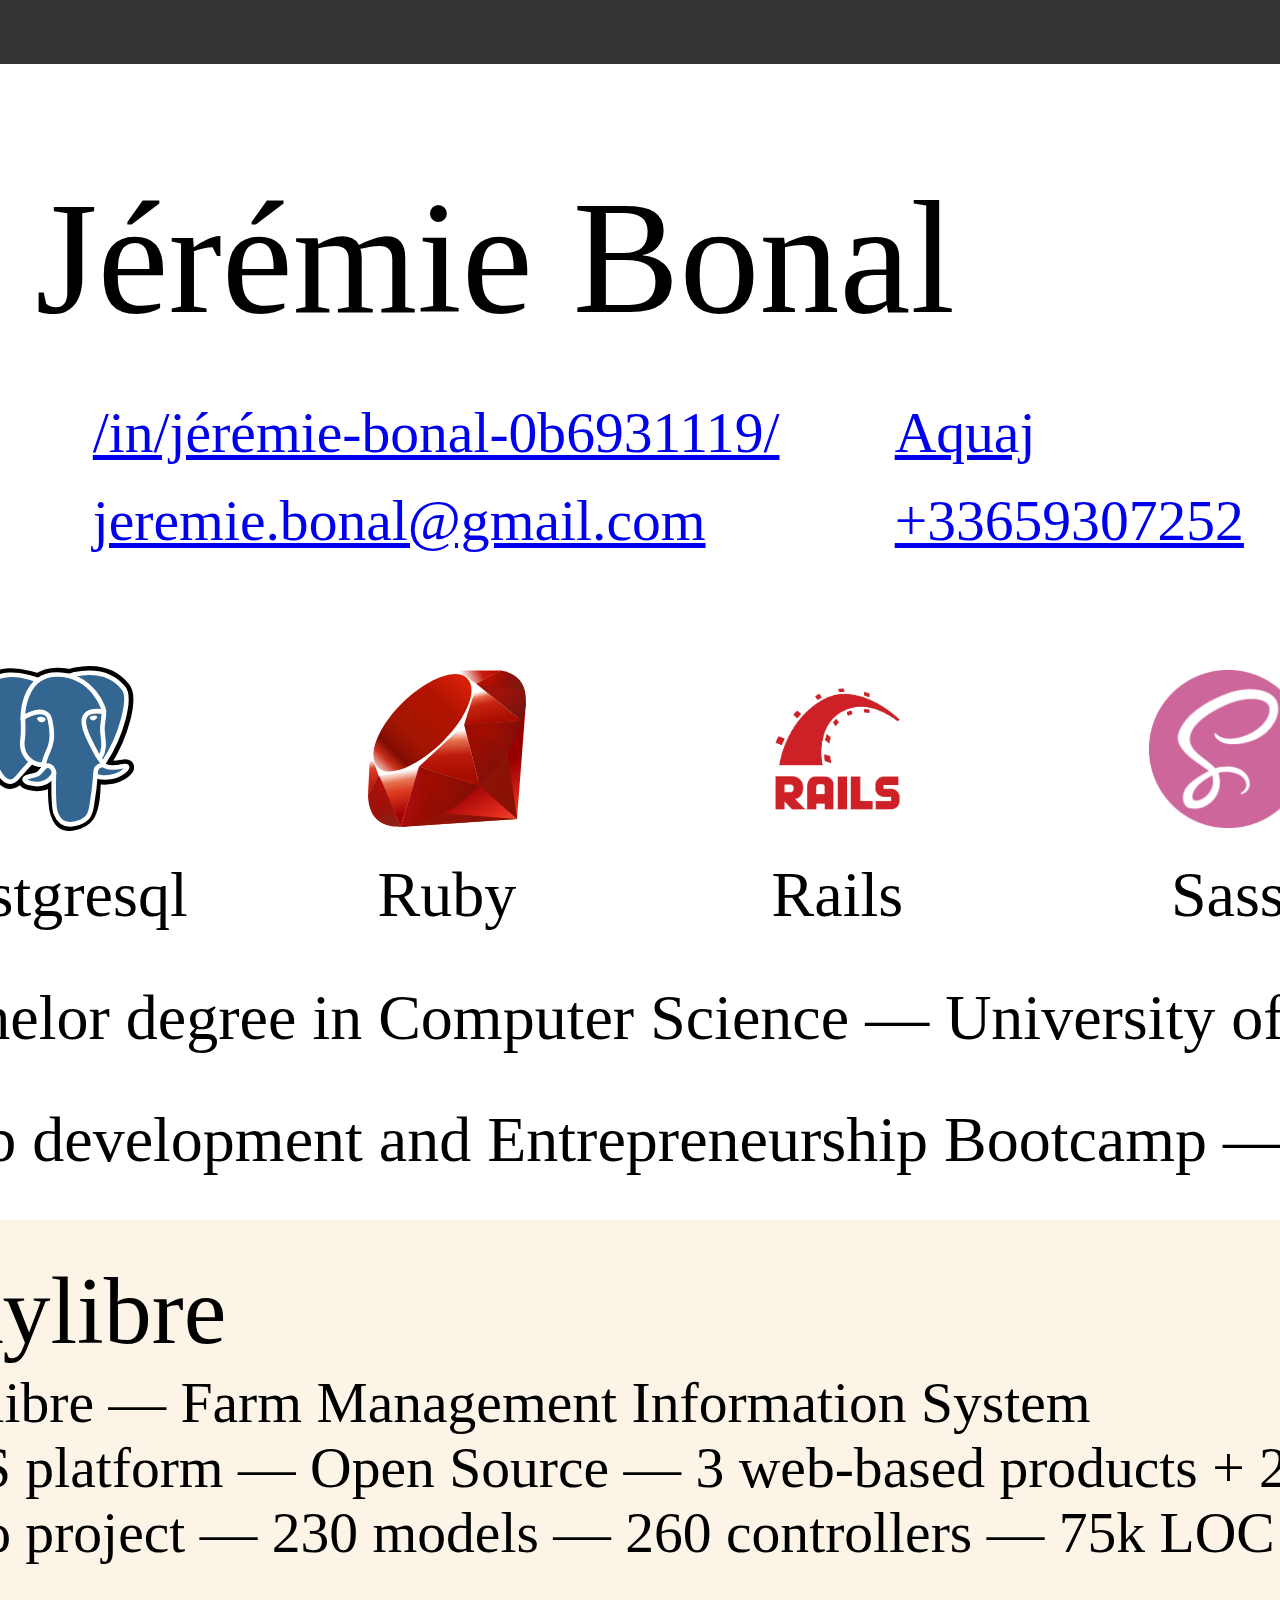
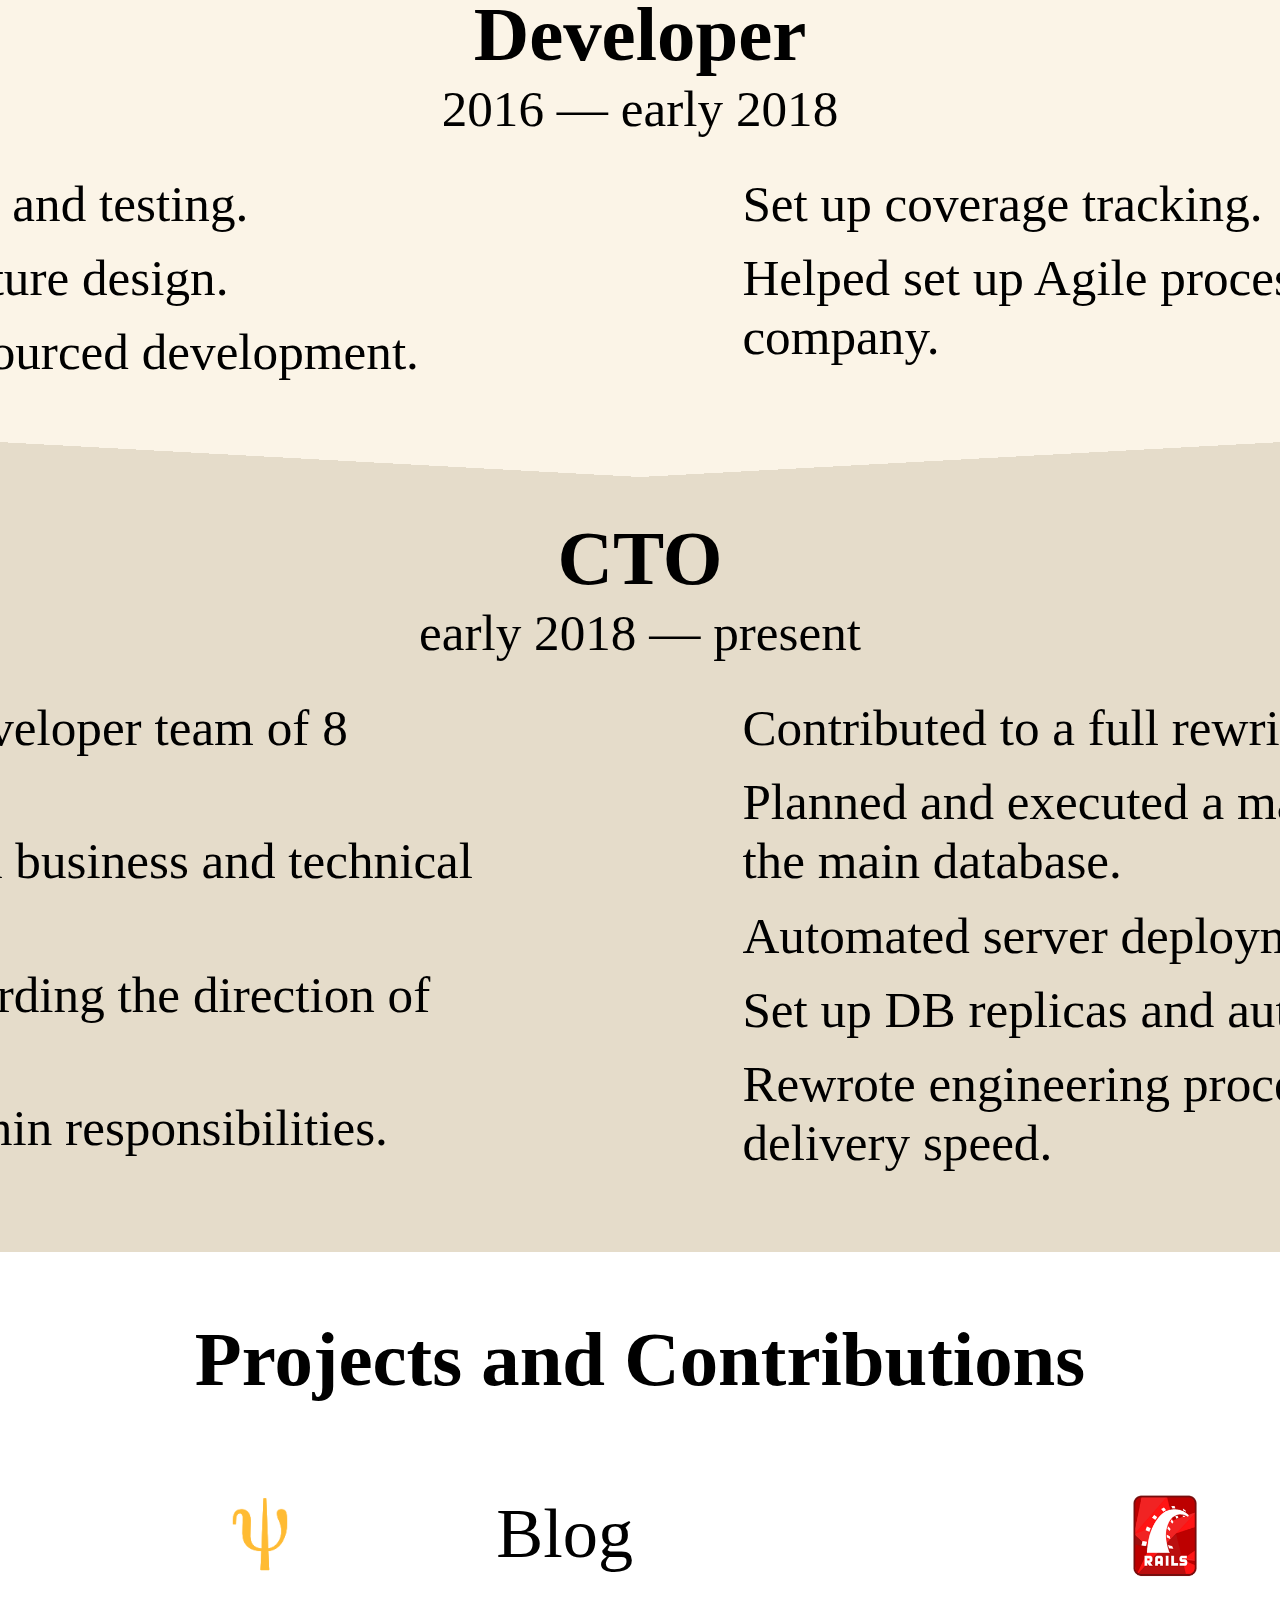
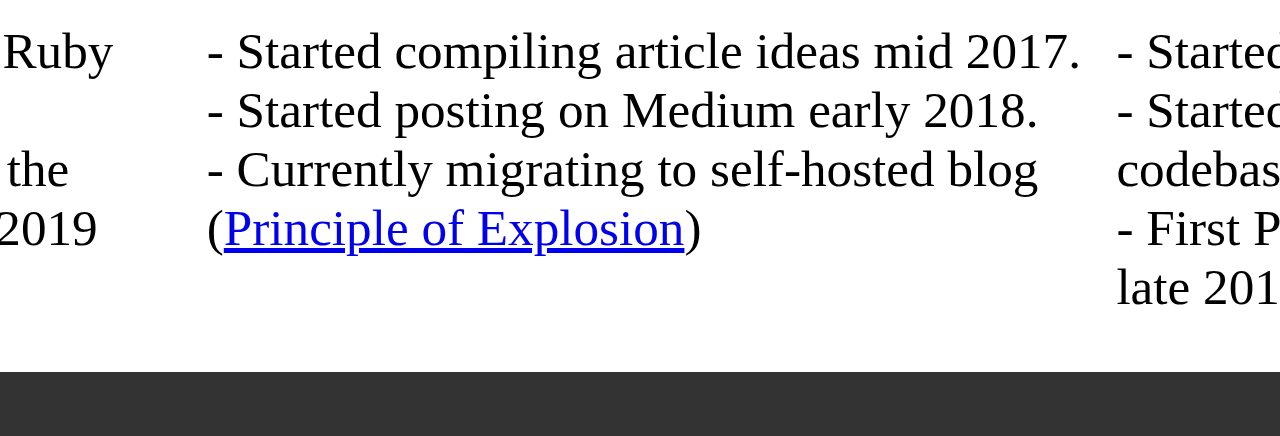
==== commit 63452c2e: "Added unbreakable spaces in url for Principle of Explosion." ====
--- a/out/index.html
+++ b/out/index.html
@@ -4,7 +4,7 @@
   <meta charset="UTF-8">
   <link rel="stylesheet" href="application.css" />
   <link rel="shortcut icon" href="data:image/x-icon;," type="image/x-icon">
-  <title>CV — Jérémie Bonal</title>
+  <title>Resumé — Jérémie Bonal</title>
 </head>
 <body>
   <div class="identity">
@@ -32,38 +32,38 @@
       </ul>
     </div>
     <img src="assets/profile.jpg" class="identity__photo"
-                                  alt="Jérémie Bonal's profile picture" />
+                                  alt="A headshot of Jérémie, a blonde white man with a ginger beard. He's in his twenties and wears glasses with a rounded frame. He's on a neutral background and wears a light-blue shirt." />
   </div>
 
   <div class="technologies">
    <div class="technologies__technology">
      <img class="technologies__technology-image" src="assets/tech/git.png"
-                                      alt="Git logo" />
+                                                 alt="Git's logo" />
      <div class="technologies__technology-name">Git</div>
    </div>
    <div class="technologies__technology">
      <img class="technologies__technology-image" src="assets/tech/postgresql.svg"
-                                      alt="Postgresql logo" />
+                                                 alt="Postgresql's logo" />
      <div class="technologies__technology-name">Postgresql</div>
    </div>
    <div class="technologies__technology">
      <img class="technologies__technology-image" src="assets/tech/ruby.svg"
-                                      alt="Ruby logo" />
+                                                 alt="Ruby's logo" />
      <div class="technologies__technology-name">Ruby</div>
    </div>
    <div class="technologies__technology">
      <img class="technologies__technology-image" src="assets/tech/rails.webp"
-                                      alt="Ruby on Rails logo" />
+                                                 alt="Ruby on Rails's logo" />
      <div class="technologies__technology-name">Rails</div>
    </div>
    <div class="technologies__technology">
      <img class="technologies__technology-image" src="assets/tech/sass.png"
-                                      alt="Sass logo" />
+                                                 alt="Sass's logo" />
      <div class="technologies__technology-name">Sass</div>
    </div>
    <div class="technologies__technology">
      <img class="technologies__technology-image" src="assets/tech/js.png"
-                                      alt="JS logo" />
+                                                 alt="Javascript's logo" />
      <div class="technologies__technology-name">Javascript</div>
    </div>
   </div>
@@ -71,16 +71,16 @@
   <div class="education">
     <div class="education__place">
       <img class="education__picture" src="assets/education/bordeaux1.svg"
-                                      alt="Université de Bordeaux logo" />
+                                      alt="University of Bordeaux 1's logo" />
       <div class="education__diploma">
-        Bachelor in Computer Science — Université de Bordeaux 1
+        Bachelor degree in Computer Science — University of Bordeaux I
       </div>
     </div>
     <div class="education__place">
       <img class="education__picture" src="assets/education/wagon.png"
-                                      alt="Le Wagon logo" />
+                                      alt="Le Wagon's Logo" />
       <div class="education__diploma">
-        Web Development and Entrepreneurship Bootcamp — Le Wagon Bordeaux
+        Web development and Entrepreneurship Bootcamp — Le Wagon
       </div>
     </div>
   </div>
@@ -112,9 +112,7 @@
         <img class="experience__picture" src="assets/experience/ekylibre.png"
                                          alt="Ekylibre logo" />
         <div class="experience__description">
-          Ekylibre — Farm Management Information System<br>
-          SaaS platform — Open Source — 3 web-based products + 2 mobile apps<br>
-          10yo project — 230 models — 260 controllers — 75k LOC
+          Ekylibre — Farm Management Information System<br> SaaS platform — Open Source — 3 web-based products + 2 mobile apps<br> 10yo project — 230 models — 260 controllers — 75k LOC
         </div>
       </div>
       <div class="job">
@@ -125,16 +123,19 @@
           2016 — early 2018
         </div>
         <div class="job__responsibilities">
-          <span class="job__fact">Feature development</span>
-          <span class="job__fact">Collaboration to feature design</span>
-          <span class="job__fact">Supervision of outsourced developments</span>
+
+          <span class="job__fact">Feature development and testing.</span>
+          <span class="job__fact">Collaboration on feature design.</span>
+          <span class="job__fact">Management of outsourced development.</span>
         </div>
         <div class="job__results">
-          <span class="job__fact">Set up coverage tracking</span>
-          <span class="job__fact">Helped move to Agile processes within the company</span>
-        </div>
-      </div>
-      <span class="job__transition"></span>
+          <span class="job__fact">Set up coverage tracking.</span>
+          <span class="job__fact">Helped set up Agile processes across the company.</span>
+        </div>
+      </div>
+      <span class="job__transition">
+        <!-- Not empty! Used for the transition chevron. -->
+      </span>
       <div class="job">
         <div class="job__title">
           CTO
@@ -143,18 +144,17 @@
           early 2018 — present
         </div>
         <div class="job__responsibilities">
-          <span class="job__fact">Management of a team of 7 developers</span>
-          <span class="job__fact">Formation and mentorship of junior developers</span>
-          <span class="job__fact">Exchanges with technical and commercial partners</span>
-          <span class="job__fact">Decision-making on the technical direction of projects</span>
-          <span class="job__fact">DevOps/Sysadmin responsibilities</span>
+          <span class="job__fact">Management of a developer team of 8 developers.</span>
+          <span class="job__fact">Communication with business and technical partners.</span>
+          <span class="job__fact">Decision-taking regarding the direction of technical projects.</span>
+          <span class="job__fact">DevOps and SysAdmin responsibilities.</span>
         </div>
         <div class="job__results">
-          <span class="job__fact">Conducted and participated in a full application rewrite</span>
-          <span class="job__fact">Executed a migration of the DB architecture</span>
-          <span class="job__fact">Set up automation tools for server management</span>
-          <span class="job__fact">Set up database replication and backups</span>
-          <span class="job__fact">Reshaped engineering processes to ensure fast and regular delivery</span>
+          <span class="job__fact">Contributed to a full rewrite of the main app.</span>
+          <span class="job__fact">Planned and executed a major restructuring of the main database.</span>
+          <span class="job__fact">Automated server deployment and config.</span>
+          <span class="job__fact">Set up DB replicas and automatic backups.</span>
+          <span class="job__fact">Rewrote engineering processes to improve delivery speed.</span>
         </div>
       </div>
     </div>
@@ -164,41 +164,46 @@
     <div class="projects__title">Projects and Contributions</div>
     <div class="project">
        <img class="project__picture" src="assets/projects/ruby.svg"
-                                     alt="Ruby logo" />
+                                     alt="Ruby's logo" />
       <div class="project__name">Ruby</div>
-      <span class="project__fact">- Started exploring the Ruby codebase mid-2019</span>
-      <span class="project__fact">- First issue opened on the Ruby bug tracker mid-2019
-             (<a href="https://bugs.ruby-lang.org/issues/15991">#15991</a>)</span>
+      <span class="project__fact">- Started exploring the Ruby codebase mid-2019.</span>
+      <span class="project__fact">- First issue opened on the Ruby bug tracker mid-2019 (<a href="https://bugs.ruby-lang.org/issues/15991">#15991</a>)</span>
     </div>
     <div class="project">
        <img class="project__picture" src="assets/projects/principleofexplosion.png"
-                                     alt="Principle of Explosion logo" />
+                                     alt="Principle of Explosion's logo" />
       <div class="project__name">Blog</div>
-      <span class="project__fact">- Started compiling blogging ideas mid 2017</span>
-      <span class="project__fact">- Started posting on Medium early 2018</span>
-      <span class="project__fact">- Currently migrating to self-hosted blog
-        (<a href="https://principleofexplosion.com">PrincipleofExplosion</a>)</span>
+      <span class="project__fact">- Started compiling article ideas mid 2017.</span>
+      <span class="project__fact">- Started posting on Medium early 2018.</span>
+      <span class="project__fact">- Currently migrating to self-hosted blog (<a href="https://principleofexplosion.com">Principle&nbsp;of&nbsp;Explosion</a>)</span>
     </div>
     <div class="project">
        <img class="project__picture" src="assets/projects/rails.png"
-                                     alt="Ruby on Rails logo" />
+                                     alt="Ruby on Rails's logo" />
        <div class="project__name">Rails</div>
-       <span class="project__fact">- Started using Rails late 2015</span>
-       <span class="project__fact">- Started exploring the Rails codebase late 2016</span>
-       <span class="project__fact">- First PR and contribution late 2017
-             (<a href="https://github.com/rails/rails/pull/31578">#31578</a>)</span>
-    </div>
-  </div>
-
+      <span class="project__fact">- Started using Rails late 2015.</span>
+      <span class="project__fact">- Started exploring the Rails codebase late 2016</span>
+      <span class="project__fact">- First PR and contribution late 2017 (<a href="https://github.com/rails/rails/pull/31578">#31578</a>)</span>
+    </div>
+  </div>
+
+  <!--
+    There wasn't any space left to put these in and they were a bit jokey so I
+    didn't feel bad about cutting them.
+    But you found them! See this as a fun bonus for your trouble!
+  -->
   <!-- <div class="testimonials"> -->
   <!--   <div class="testimonial"> -->
-  <!--     Vraiment, ta motivation à continuer d'apprendre, que ce soit pour le code ou en dehors, c'est inspirant, ça motive. -->
+  <!--     <div class="testimonial__author">Paul, colleague</div> -->
+  <!--     <div class="testimonial__quote">Your dedication to keep learning, even outsidfe of programming, is inspiring, really.</div> -->
   <!--   </div> -->
   <!--   <div class="testimonial"> -->
-  <!--     S'il continue comme ça, je me fais pas de souci, d'ici quelques années c'est un meilleur développeur que moi. -->
+  <!--     <div class="testimonial__author">Sylvain, former teacher at Le Wagon</div> -->
+  <!--     <div class="testimonial__quote">If he keeps going the way he's headed, no doubt he'll be a better developer than me in a couple of years.</div> -->
   <!--   </div> -->
   <!--   <div class="testimonial"> -->
-  <!--     Thank god, it works! You're saving my life dude, I owe you a beer sometime. -->
+  <!--     <div class="testimonial__author">Some random person on a Slack #help channel</div> -->
+  <!--     <div class="testimonial__quote">Oh thank god it works! You just saved my life, I def owe you a beer sometime.</div> -->
   <!--   </div> -->
   <!-- </div> -->
 </body>
--- a/out/application.css
+++ b/out/application.css
@@ -16,7 +16,7 @@
     color: #333;
     padding: 0.6em;
     padding-bottom: 0;
-    width: 7em;
+    width: 7.5em;
     margin-right: 1em;
     border: 0.1em dotted black; }
   .identity__interest-box {
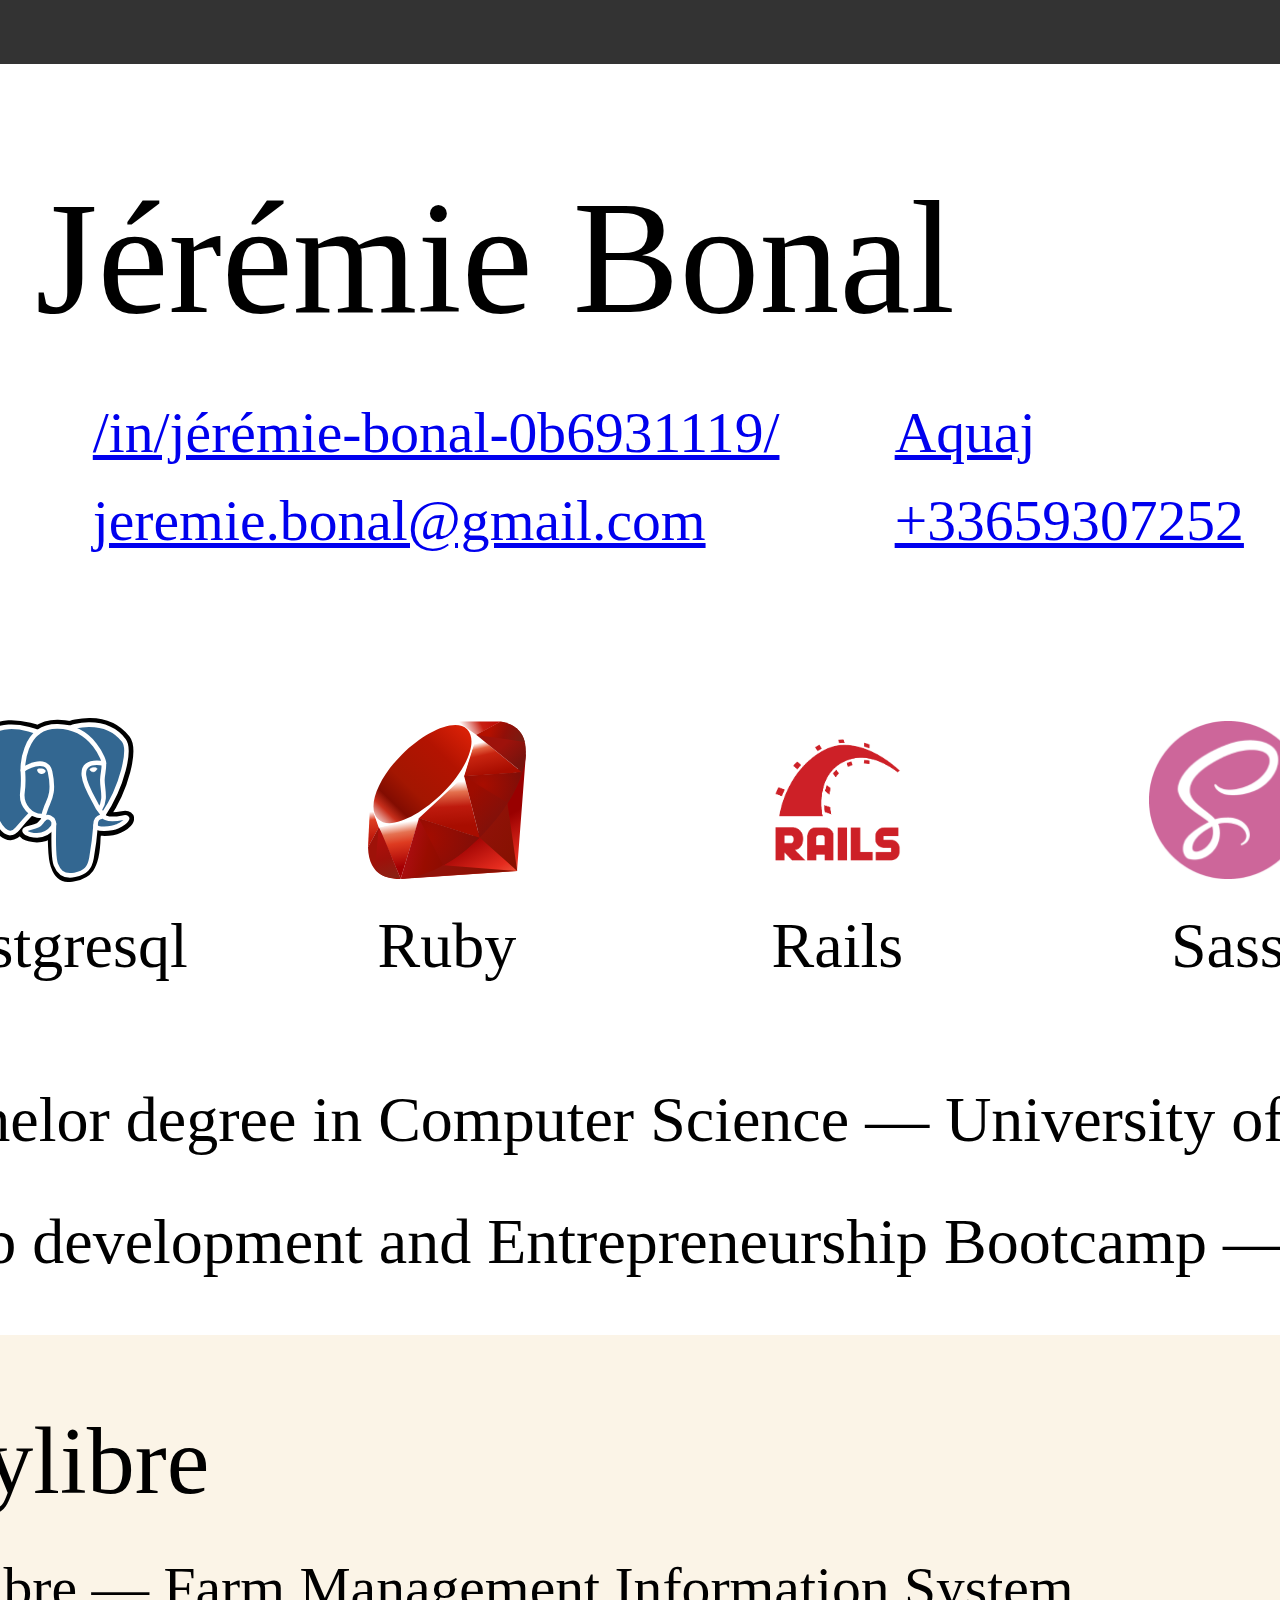
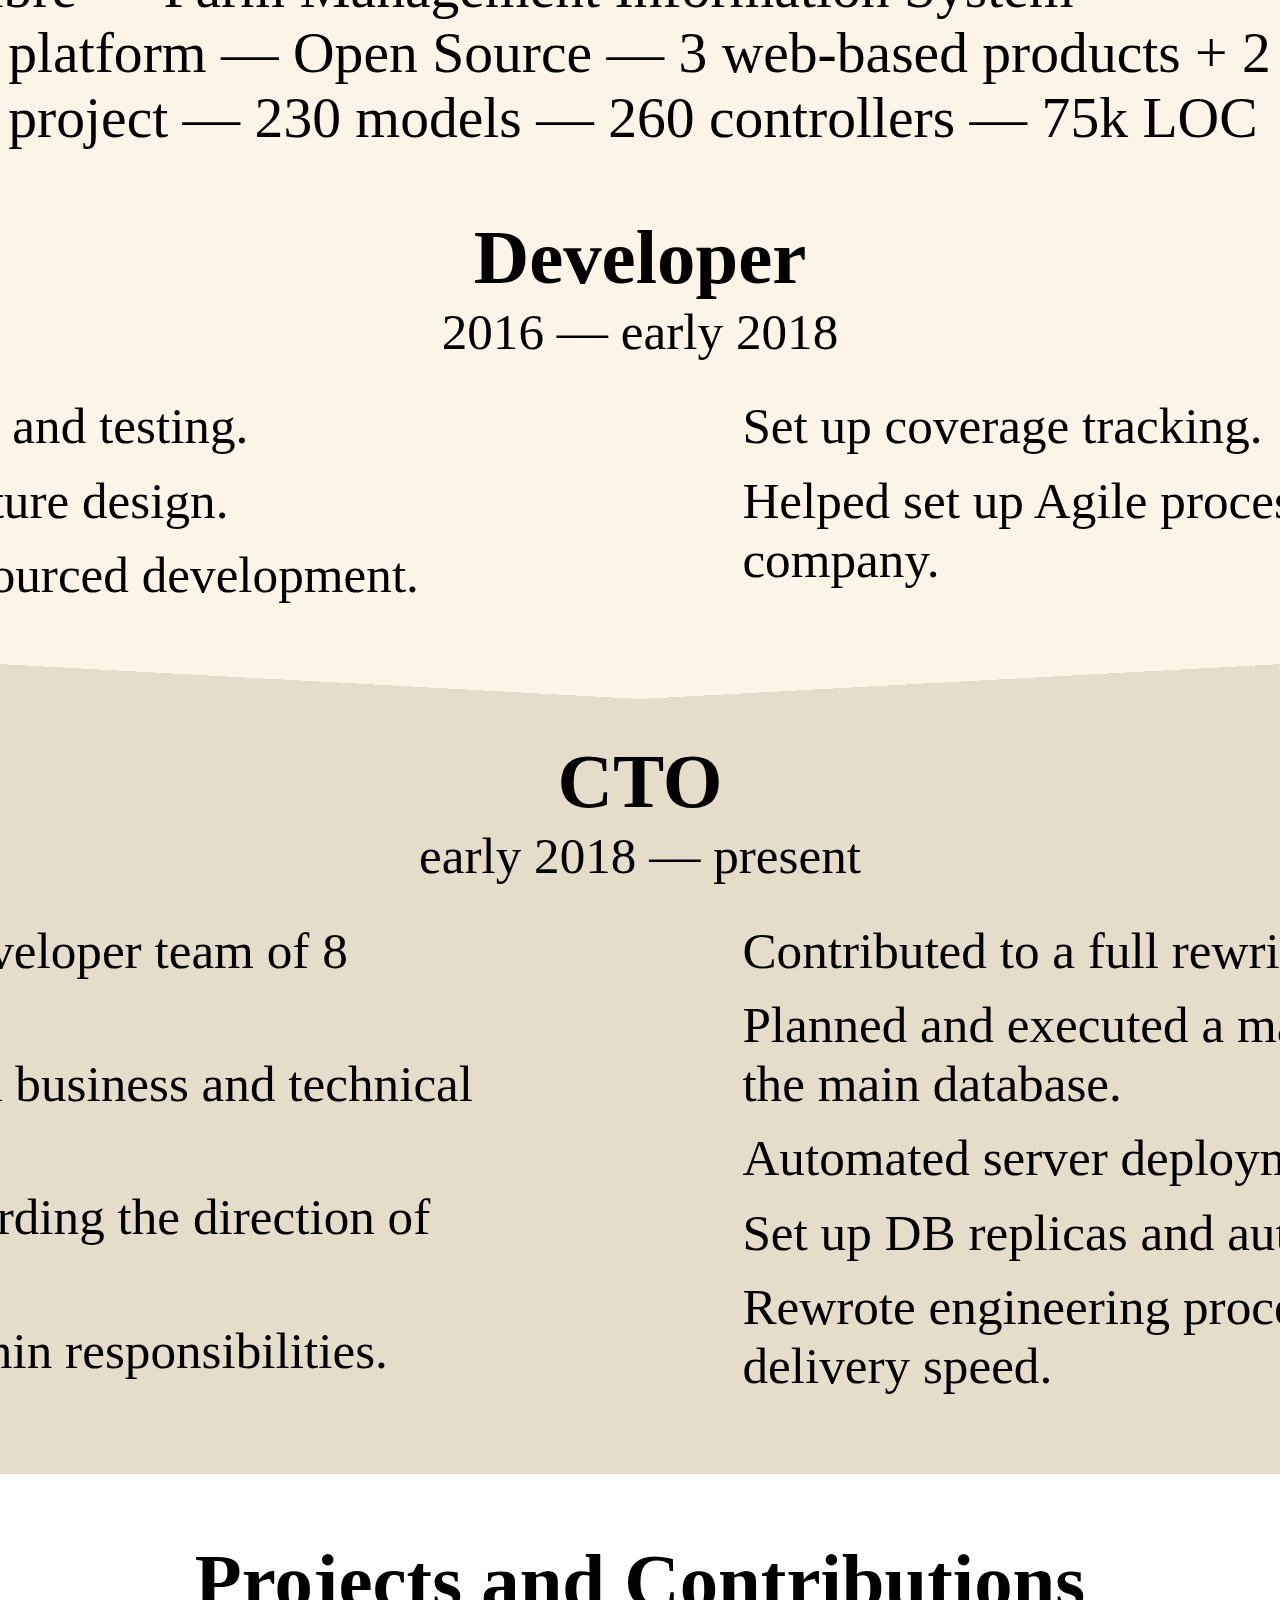
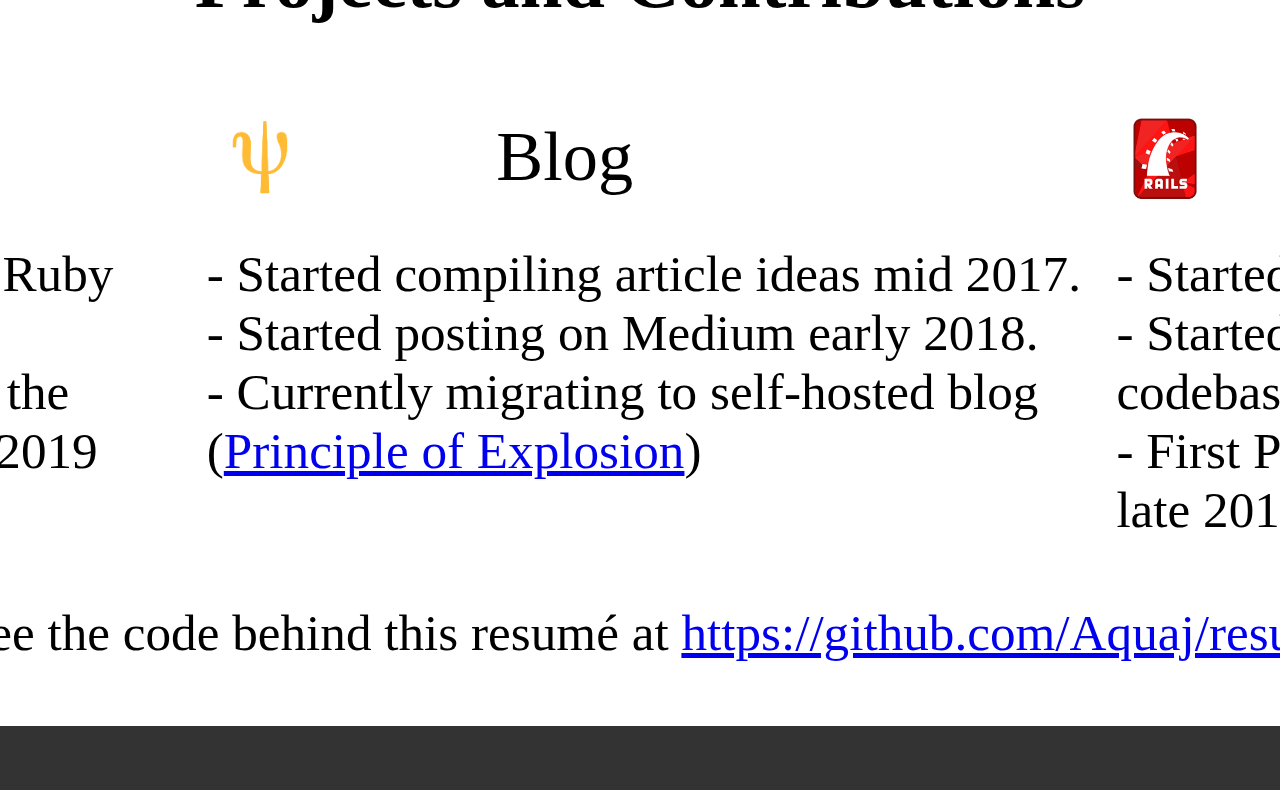
==== commit 5f5a4993: "Media print and CSS touches" ====
--- a/out/index.html
+++ b/out/index.html
@@ -187,6 +187,8 @@
     </div>
   </div>
 
+  <div class="disclaimer">You can see the code behind this resumé at <a href="https://github.com/Aquaj/resume-2019/">https://github.com/Aquaj/resume-2019/</a></div>
+
   <!--
     There wasn't any space left to put these in and they were a bit jokey so I
     didn't feel bad about cutting them.
--- a/out/application.css
+++ b/out/application.css
@@ -44,7 +44,7 @@
   display: flex; }
   .technologies__technology {
     flex: 1;
-    margin: 0.2em 1em;
+    margin: 1em;
     display: flex;
     flex-direction: column;
     justify-content: space-between;
@@ -86,13 +86,15 @@
     padding-bottom: 0em;
     display: grid;
     grid-template-areas: "picture name        technologies" "picture description description";
-    margin: 0.3em; }
+    margin: 0.5em;
+    margin-bottom: 1em; }
   .experience__picture {
-    --size: 90%;
+    --size: 4em;
     grid-area: picture;
     margin: auto;
     height: var(--size); }
   .experience__name {
+    padding: 0.4em 0;
     font-size: 1.5em;
     grid-area: name;
     display: flex;
@@ -222,19 +224,28 @@
     font-size: 0.8em;
     grid-column: span 2; }
 
-html {
-  background-color: #333;
-  display: flex;
-  justify-content: center; }
-
-body {
-  background: #fff;
-  width: 2480px;
-  height: 3508px;
-  font-size: 64px;
-  margin: 4rem;
-  padding: 1em;
-  box-sizing: border-box;
-  display: flex;
-  flex-direction: column;
-  justify-content: space-between; }
+@media print {
+  a {
+    color: black;
+    text-decoration: none; } }
+@media not print {
+  html {
+    background-color: #333;
+    display: flex;
+    justify-content: center; }
+
+  body {
+    background: #fff;
+    width: 2480px;
+    min-height: 3508px;
+    font-size: 64px;
+    margin: 4rem;
+    padding: 1em;
+    box-sizing: border-box;
+    display: flex;
+    flex-direction: column;
+    justify-content: space-between; } }
+.disclaimer {
+  width: 100%;
+  text-align: center;
+  font-size: 0.8em; }
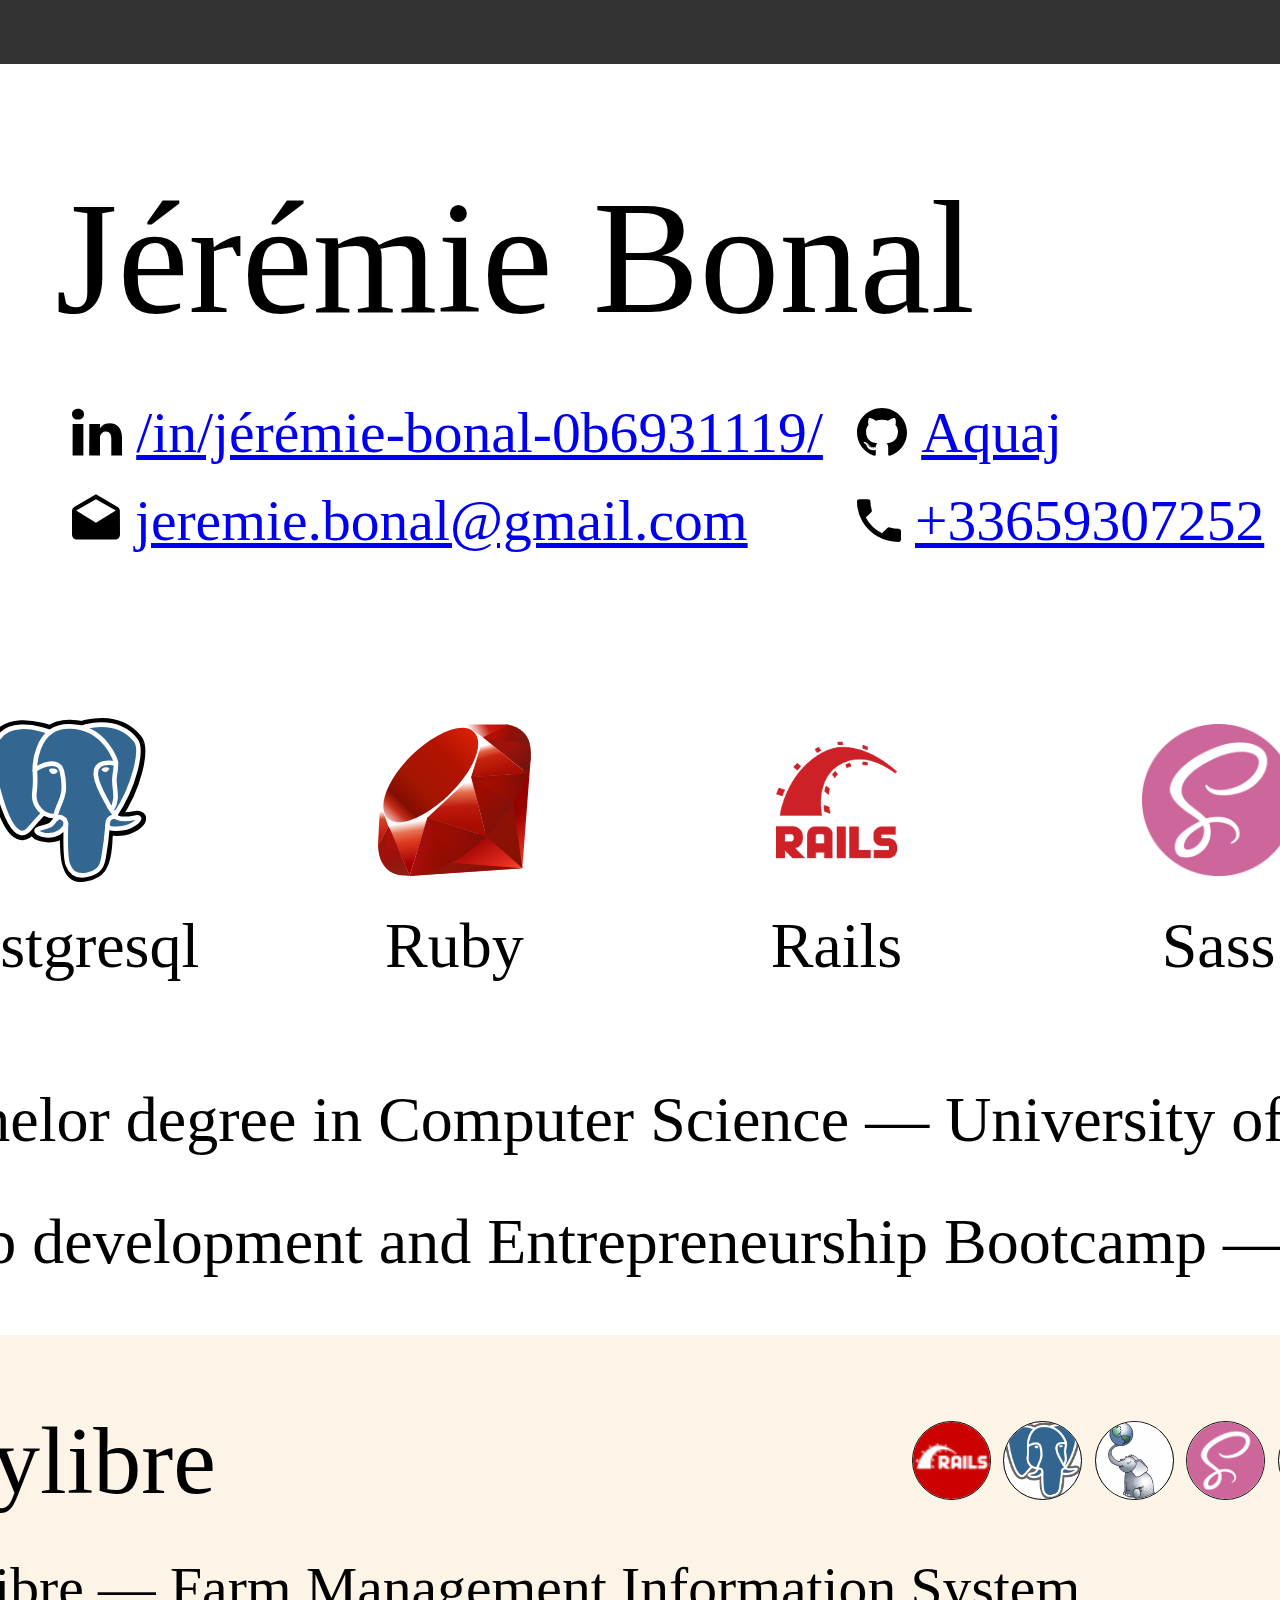
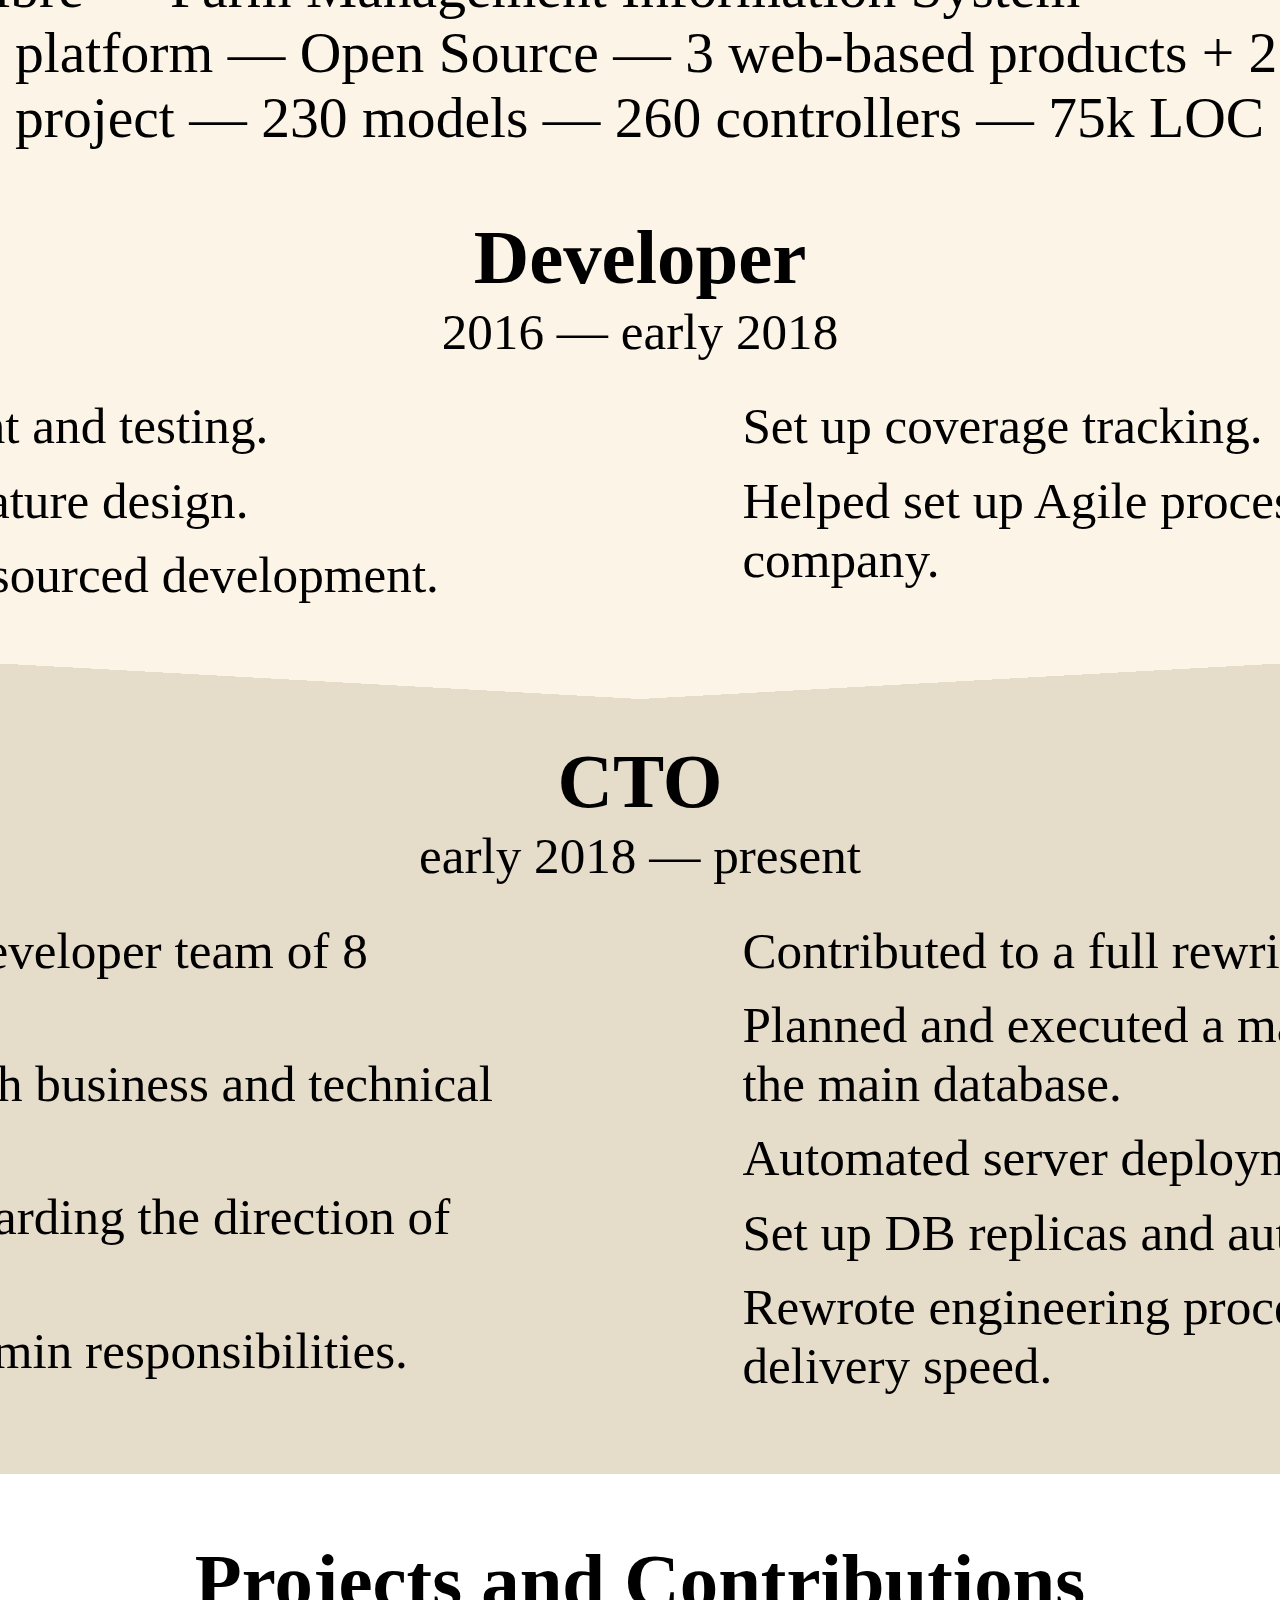
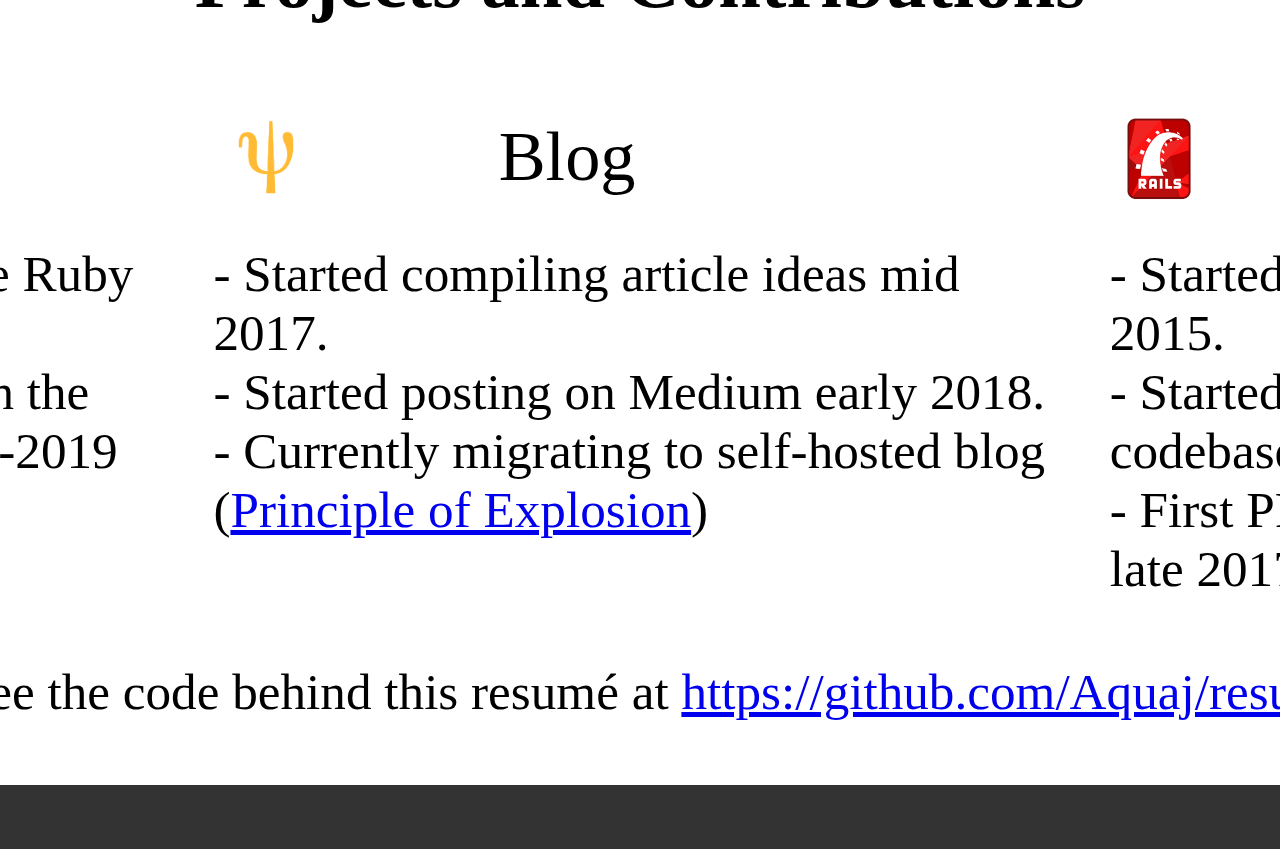
==== commit 35ecf96b: "Added missing icons." ====
--- a/out/index.html
+++ b/out/index.html
@@ -11,13 +11,23 @@
     <div class="identity__name">Jérémie Bonal</div>
     <div class="identity__contact-box">
       <a href="https://linkedin.com/in/jérémie-bonal-0b6931119/" class="identity__contact">
+        <img src="assets/icons/linkedin.svg" alt="translation missing: en.alt.icon.linkedin"
+          class="identity__contact-type" />
         /in/jérémie-bonal-0b6931119/
       </a>
-      <a href="https://github.com/Aquaj" class="identity__contact">Aquaj</a>
+      <a href="https://github.com/Aquaj" class="identity__contact">
+        <img src="assets/icons/github.svg" alt="translation missing: en.alt.icon.github"
+          class="identity__contact-type" />
+        Aquaj
+      </a>
       <a href="mailto:jeremie.bonal@gmail.com" class="identity__contact">
+      <img src="assets/icons/email.svg" alt="translation missing: en.alt.icon.mail"
+        class="identity__contact-type" />
         jeremie.bonal@gmail.com
       </a>
     <a href="tel:+33659307252" class="identity__contact">
+      <img src="assets/icons/phone.svg" alt="translation missing: en.alt.icon.phone"
+        class="identity__contact-type" />
       +33659307252
     </a>
     </div>
@@ -99,13 +109,13 @@
           <img class="experience__technology-icon" alt="Sass"
             src="assets/tech-icons/sass.png" />
           <img class="experience__technology-icon" alt="Coffeescript"
-            src="assets/tech-icons/coffeescript.png" />
+            src="assets/tech-icons/coffeescript.svg" />
           <img class="experience__technology-icon" alt="Leaflet"
-            src="assets/tech-icons/leaflet.png" />
+            src="assets/tech-icons/leaflet.jpg" />
           <img class="experience__technology-icon" alt="Git"
             src="assets/tech-icons/git.png" />
           <img class="experience__technology-icon" alt="Ansible"
-            src="assets/tech-icons/ansible.png" />
+            src="assets/tech-icons/ansible.webp" />
           <img class="experience__technology-icon" alt="Capistrano"
             src="assets/tech-icons/capistrano.png" />
         </div>
--- a/out/application.css
+++ b/out/application.css
@@ -31,8 +31,12 @@
     display: flex;
     justify-content: flex-start;
     align-items: center;
-    padding: 0.2em 1em;
+    padding: 0.2em 0.3em;
     font-size: 0.9em; }
+  .identity__contact-type {
+    --size: 1em;
+    padding-right: calc(var(--size) / 4);
+    height: var(--size); }
   .identity__photo {
     --size: 8em;
     grid-area: photo;
@@ -104,11 +108,18 @@
     display: flex;
     justify-content: flex-end;
     align-items: center; }
+  .experience__technology-icon {
+    --size: 1.2em;
+    width: var(--size);
+    height: var(--size);
+    object-fit: contain;
+    border-radius: 100%;
+    border: 1px solid black;
+    background-color: white;
+    margin: 0.1em; }
   .experience__description {
     font-size: 0.9em;
     grid-area: description; }
-  .experience__technology-icon {
-    font-size: 0; }
 
 .job {
   padding-bottom: 1em;
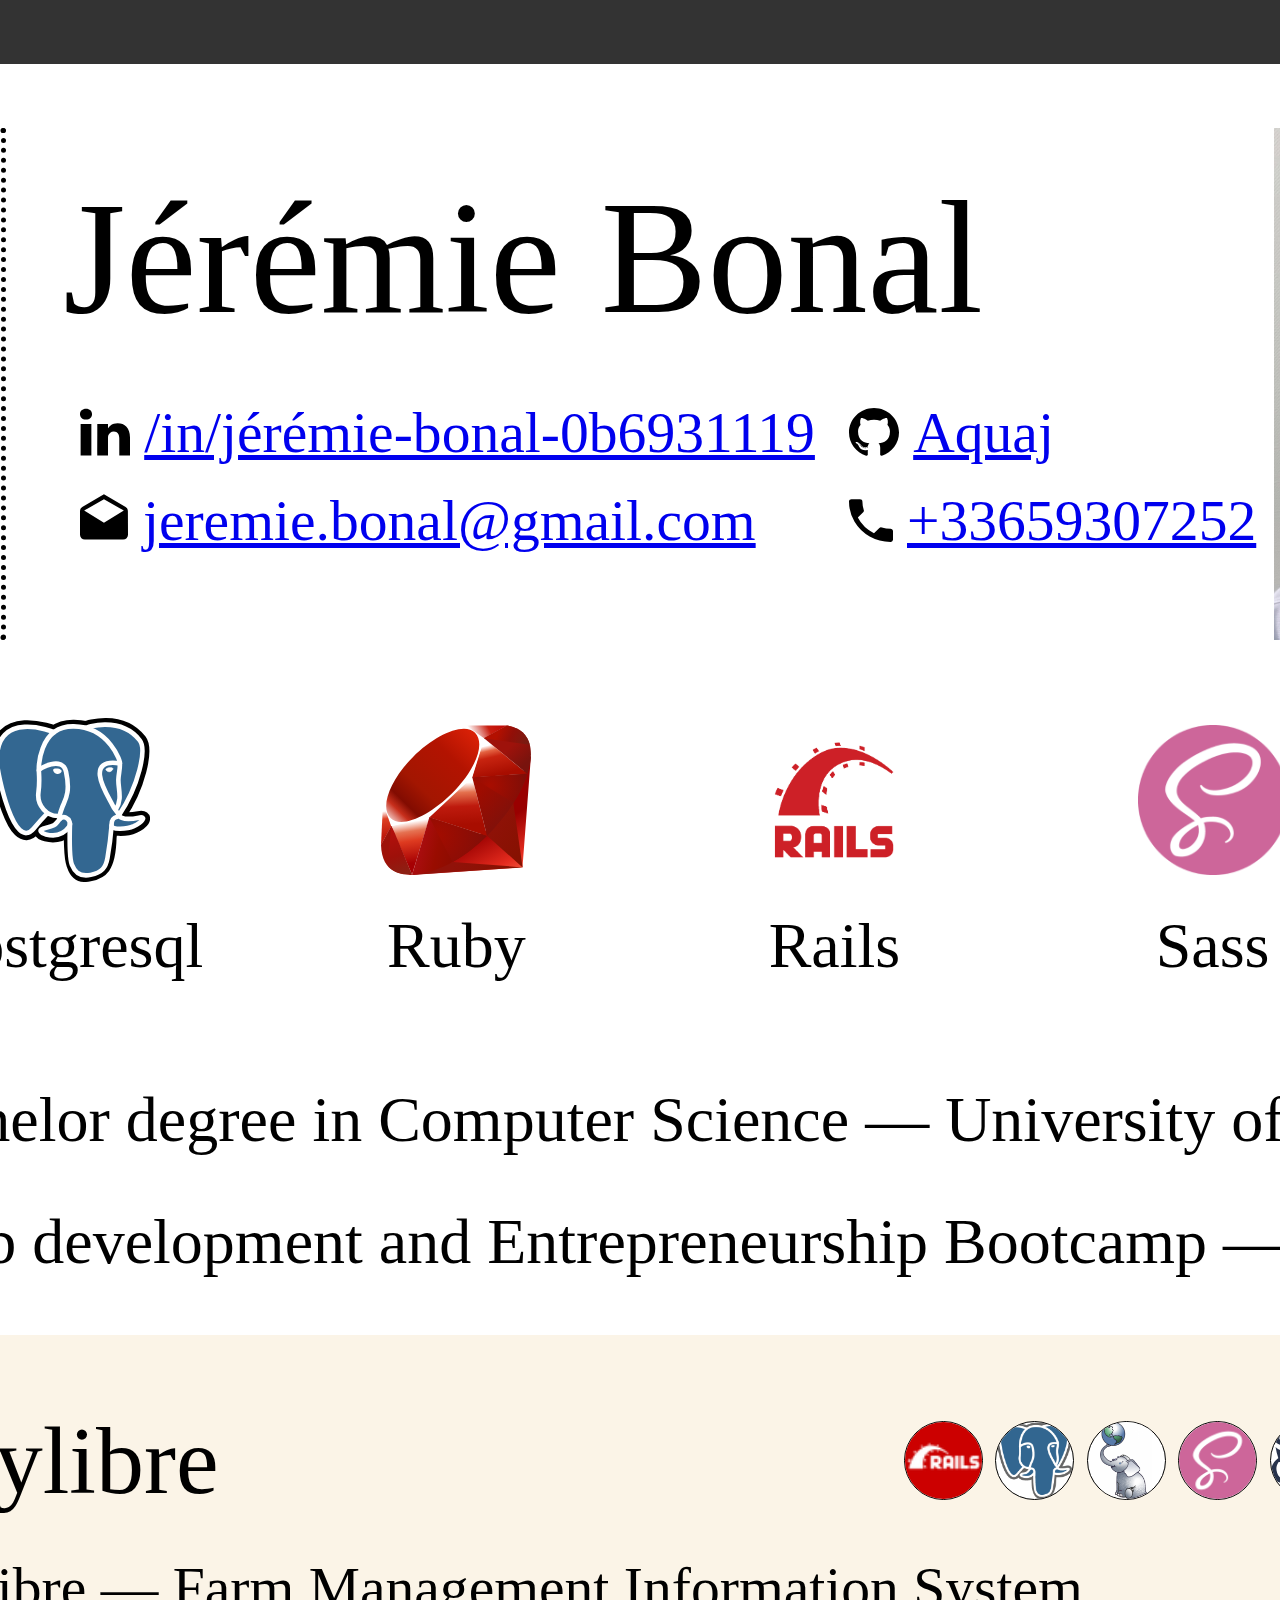
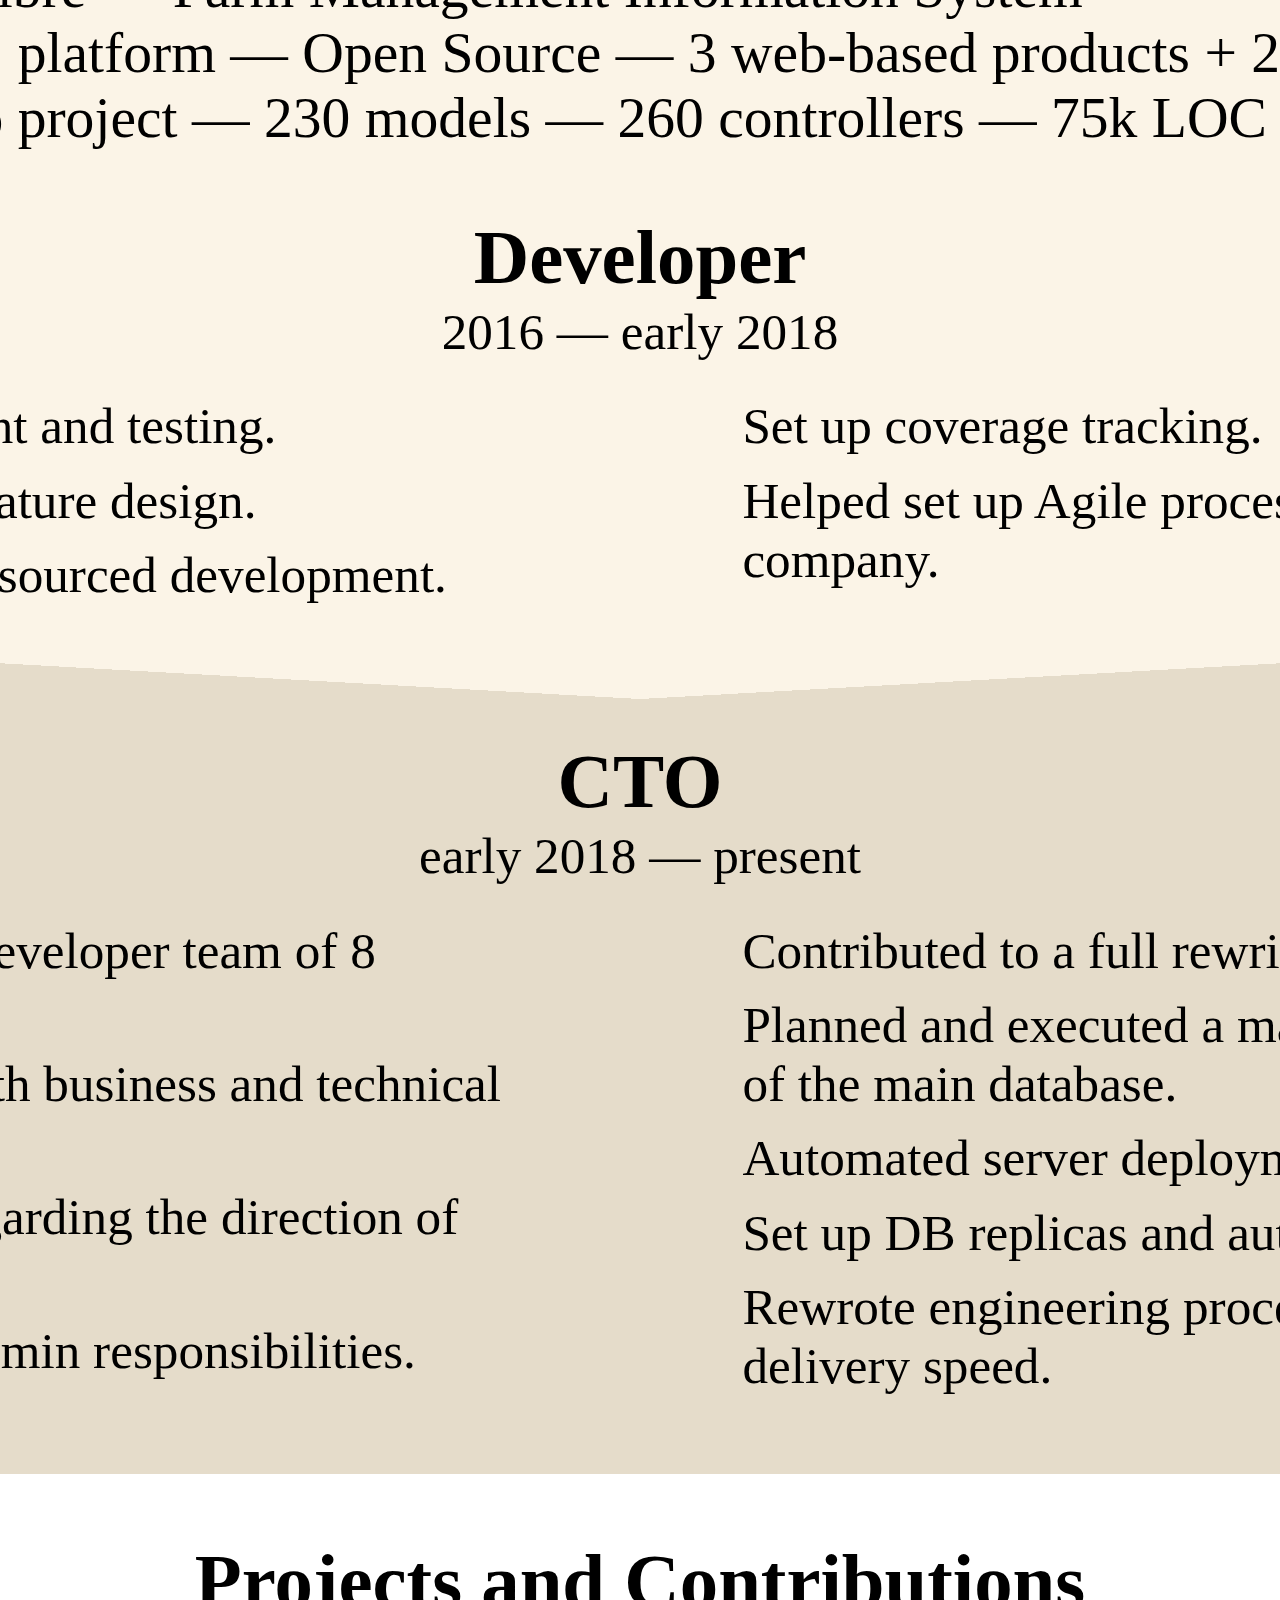
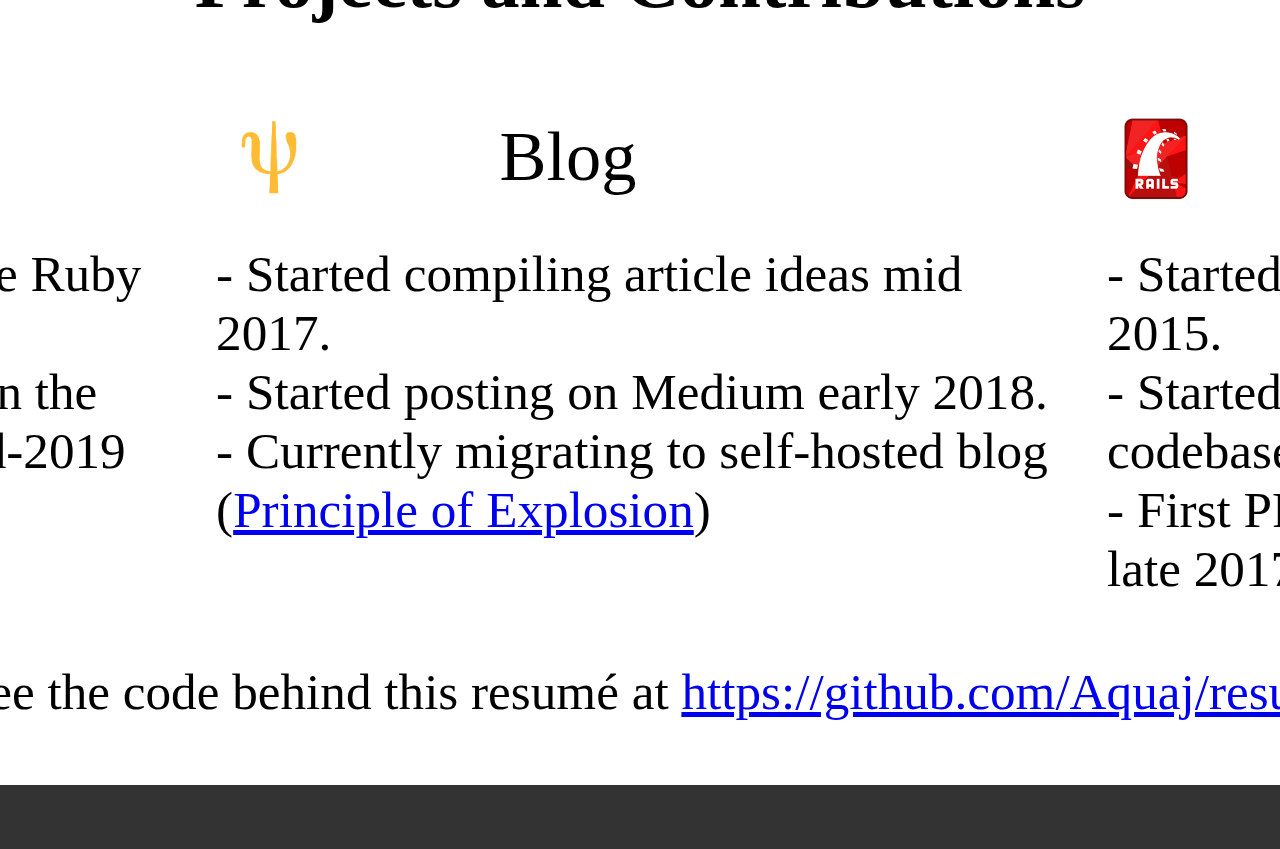
==== commit e7292651: "Adjusted locales." ====
--- a/out/index.html
+++ b/out/index.html
@@ -11,22 +11,22 @@
     <div class="identity__name">Jérémie Bonal</div>
     <div class="identity__contact-box">
       <a href="https://linkedin.com/in/jérémie-bonal-0b6931119/" class="identity__contact">
-        <img src="assets/icons/linkedin.svg" alt="translation missing: en.alt.icon.linkedin"
+        <img src="assets/icons/linkedin.svg" alt="LinkedIn"
           class="identity__contact-type" />
-        /in/jérémie-bonal-0b6931119/
+        /in/jérémie-bonal-0b6931119
       </a>
       <a href="https://github.com/Aquaj" class="identity__contact">
-        <img src="assets/icons/github.svg" alt="translation missing: en.alt.icon.github"
+        <img src="assets/icons/github.svg" alt="Github"
           class="identity__contact-type" />
         Aquaj
       </a>
       <a href="mailto:jeremie.bonal@gmail.com" class="identity__contact">
-      <img src="assets/icons/email.svg" alt="translation missing: en.alt.icon.mail"
+      <img src="assets/icons/email.svg" alt="E-mail"
         class="identity__contact-type" />
         jeremie.bonal@gmail.com
       </a>
     <a href="tel:+33659307252" class="identity__contact">
-      <img src="assets/icons/phone.svg" alt="translation missing: en.alt.icon.phone"
+      <img src="assets/icons/phone.svg" alt="Phone"
         class="identity__contact-type" />
       +33659307252
     </a>
